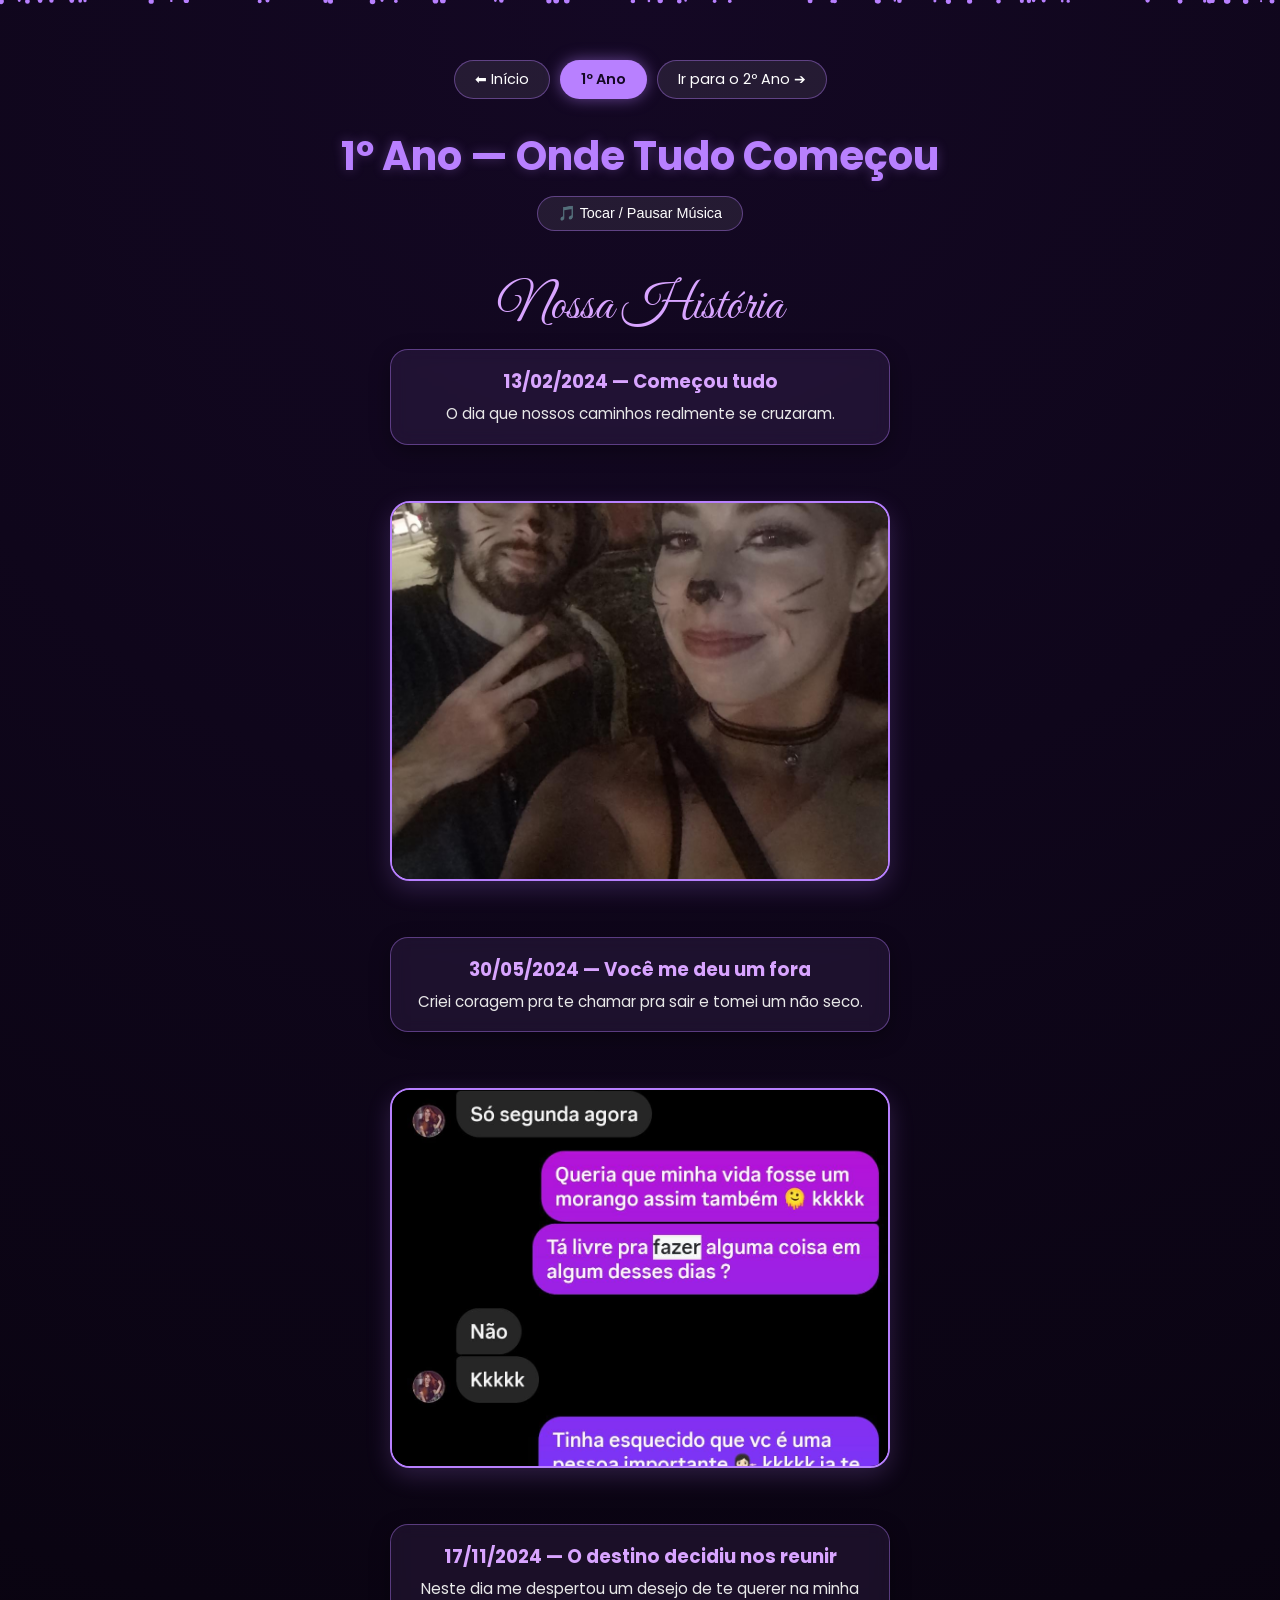
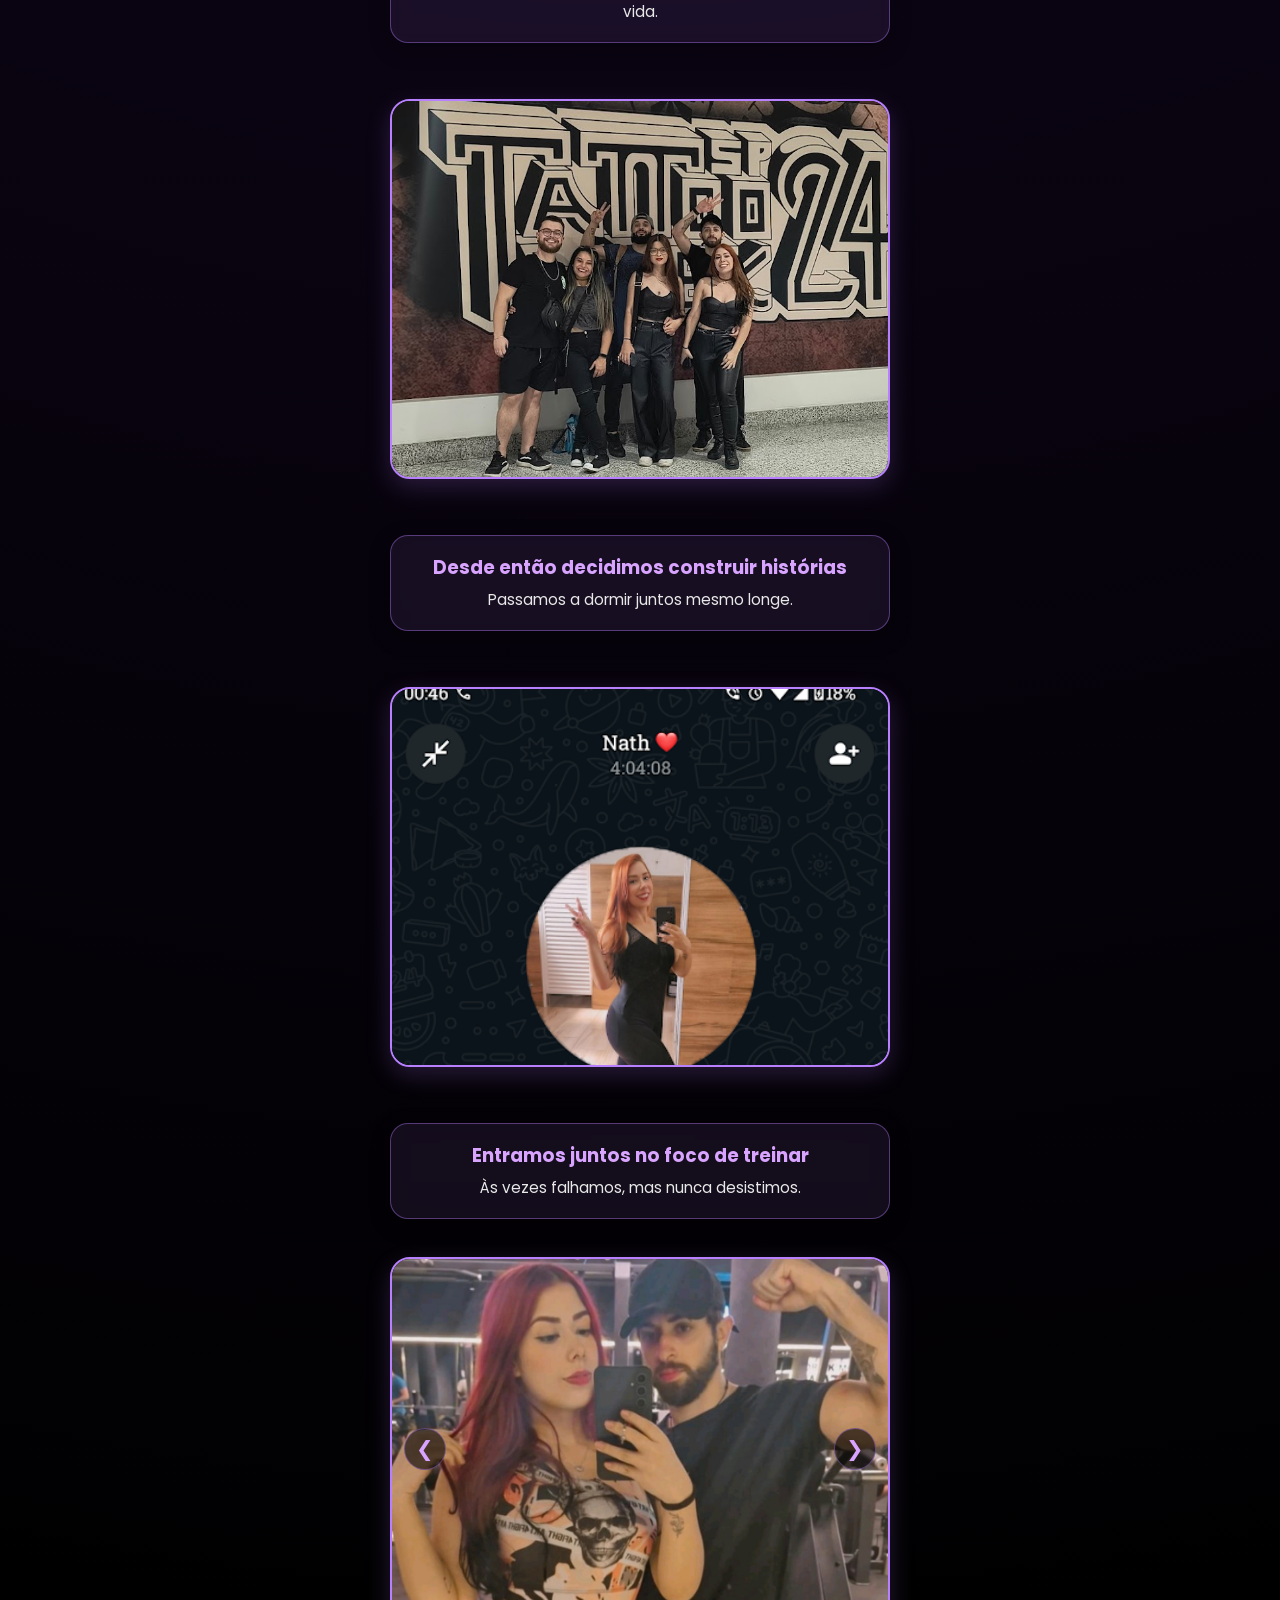
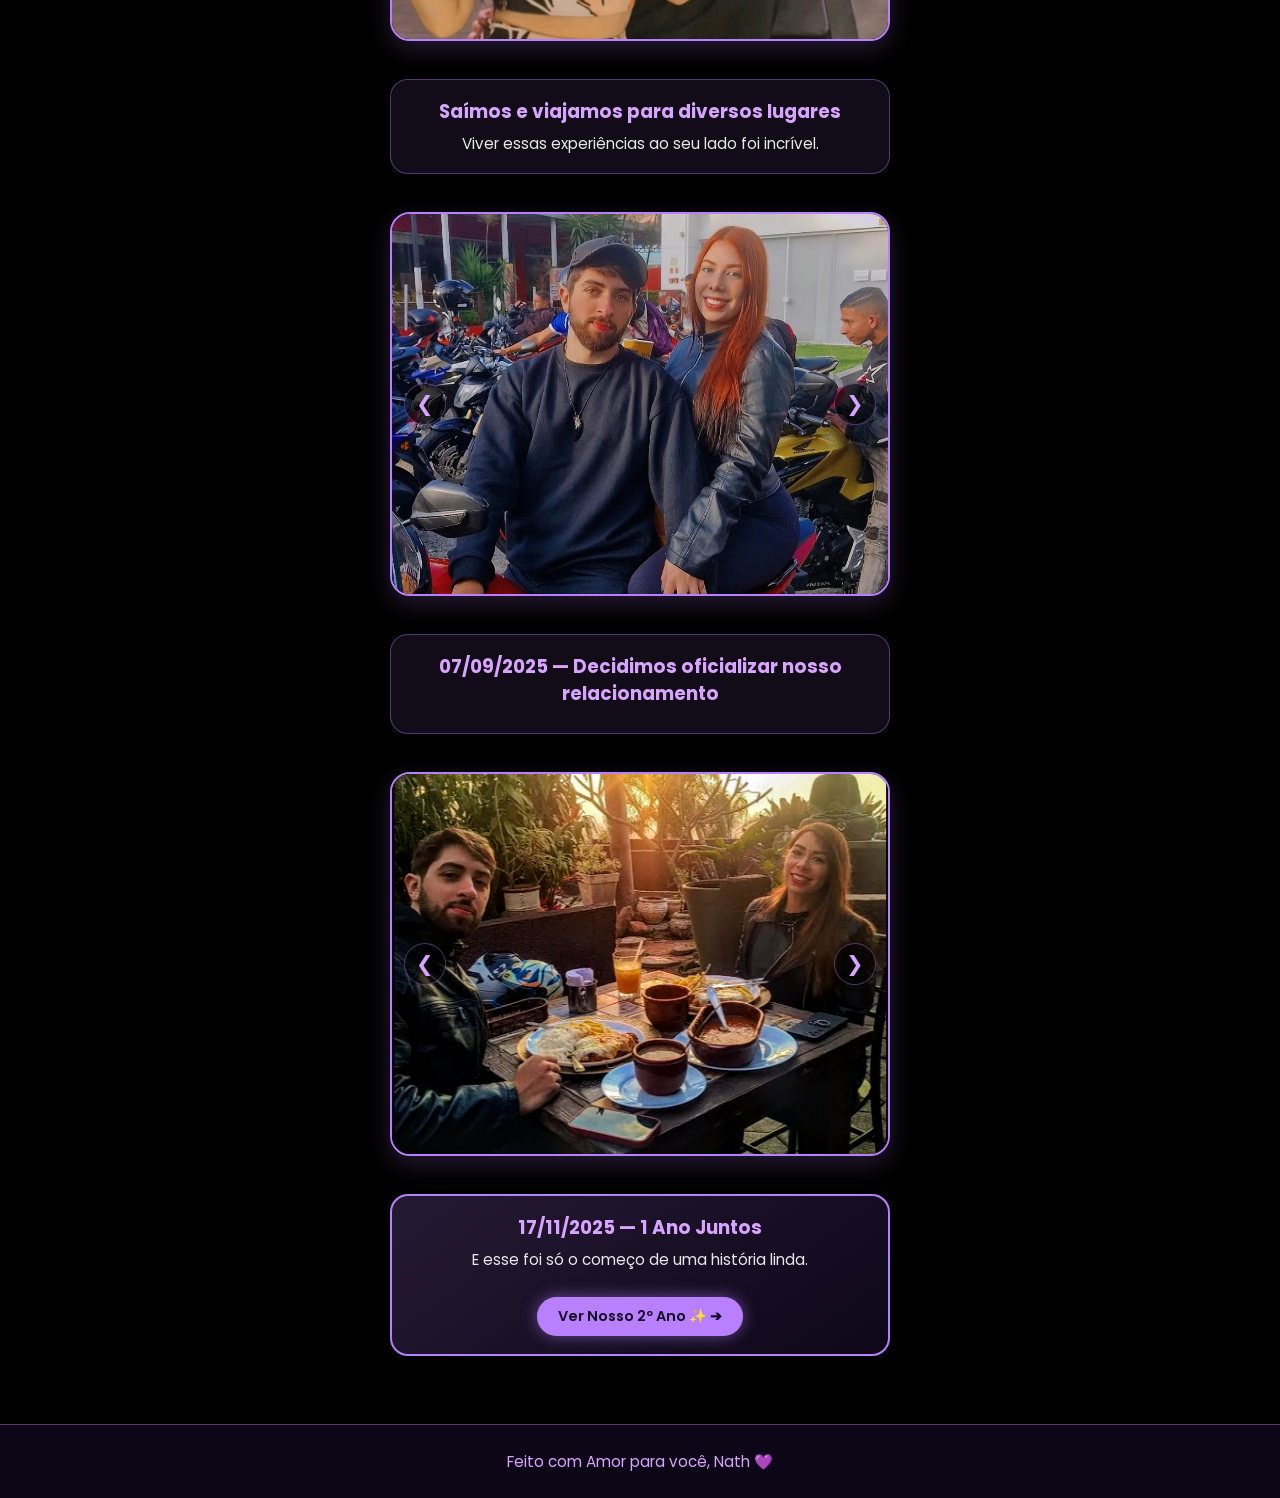
==== ano1.html @ 41aaff3f "feat: atualizacao para 2 anos de namoro" ====
<!DOCTYPE html>
<html lang="pt-BR">
<head>
  <meta charset="UTF-8" />
  <meta name="viewport" content="width=device-width, initial-scale=1.0" />
  <title>1° Ano de Namoro — Nath & Regis</title>
  <link href="https://fonts.googleapis.com/css2?family=Great+Vibes&family=Poppins:wght@300;400;600&display=swap" rel="stylesheet">
  <link rel="stylesheet" href="style.css">
</head>
<body>

  <canvas id="particlesCanvas"></canvas>

  <header>
    <nav class="chapter-nav">
      <a href="index.html" class="nav-pill">⬅ Início</a>
      <a href="ano1.html" class="nav-pill highlight">1º Ano</a>
      <a href="ano2.html" class="nav-pill">Ir para o 2º Ano ➔</a>
    </nav>

    <h1>1º Ano — Onde Tudo Começou</h1>
    <button id="musicBtn">🎵 Tocar / Pausar Música</button>
    <audio id="bgMusic" src="Coldplay - Coloratura.mp3" loop></audio>
  </header>

  <main>
    <section>
      <h2 class="romantic">Nossa História</h2>
      <div class="timeline">
        <div class="timeline-item reveal">
          <h3>13/02/2024 — Começou tudo</h3>
          <p>O dia que nossos caminhos realmente se cruzaram.</p>
        </div>
      </div>
    </section>

    <section class="single-image reveal">
      <img src="ano1/foto1.jpg" alt="Foto de recordação 1" loading="lazy">
    </section>

    <section>
      <div class="timeline">
        <div class="timeline-item reveal">
          <h3>30/05/2024 — Você me deu um fora</h3>
          <p>Criei coragem pra te chamar pra sair e tomei um não seco.</p>
        </div>
      </div>
    </section>

    <section class="single-image reveal">
      <img src="ano1/foto2.jpg" alt="Foto de recordação 2" loading="lazy">
    </section>

    <section>
      <div class="timeline">
        <div class="timeline-item reveal">
          <h3>17/11/2024 — O destino decidiu nos reunir</h3>
          <p>Neste dia me despertou um desejo de te querer na minha vida.</p>
        </div>
      </div>
    </section>

    <section class="single-image reveal">
      <img src="ano1/foto3.png" alt="Foto de recordação 3" loading="lazy">
    </section>

    <section>
      <div class="timeline">
        <div class="timeline-item reveal">
          <h3>Desde então decidimos construir histórias</h3>
          <p>Passamos a dormir juntos mesmo longe.</p>
        </div>
      </div>
    </section>

    <section class="single-image reveal">
      <img src="ano1/foto4.png" alt="Foto de recordação 4" loading="lazy">
    </section>

    <section>
      <div class="timeline">
        <div class="timeline-item reveal">
          <h3>Entramos juntos no foco de treinar</h3>
          <p>Às vezes falhamos, mas nunca desistimos.</p>
        </div>
      </div>
    </section>

    <section class="carousel reveal">
      <button class="carousel-btn prev">❮</button>
      <div class="carousel-track">
        <img src="ano1/foto5.jpg" alt="Foto 5" loading="lazy">
        <img src="ano1/foto6.jpg" alt="Foto 6" loading="lazy">
        <img src="ano1/foto7.jpg" alt="Foto 7" loading="lazy">
      </div>
      <button class="carousel-btn next">❯</button>
    </section>

    <section>
      <div class="timeline">
        <div class="timeline-item reveal">
          <h3>Saímos e viajamos para diversos lugares</h3>
          <p>Viver essas experiências ao seu lado foi incrível.</p>
        </div>
      </div>
    </section>

    <section class="carousel reveal">
      <button class="carousel-btn prev">❮</button>
      <div class="carousel-track">
        <img src="ano1/foto8.jpg" alt="Foto 8" loading="lazy">
        <img src="ano1/fotoe.jpg" alt="Foto extra" loading="lazy">
        <img src="ano1/foto9.jpg" alt="Foto 9" loading="lazy">
        <img src="ano1/foto10.jpg" alt="Foto 10" loading="lazy">
        <img src="ano1/foto11.jpg" alt="Foto 11" loading="lazy">
        <img src="ano1/foto12.jpg" alt="Foto 12" loading="lazy">
        <img src="ano1/foto13.png" alt="Foto 13" loading="lazy">
        <img src="ano1/foto14.png" alt="Foto 14" loading="lazy">
      </div>
      <button class="carousel-btn next">❯</button>
    </section>

    <section>
      <div class="timeline">
        <div class="timeline-item reveal">
          <h3>07/09/2025 — Decidimos oficializar nosso relacionamento</h3>
        </div>
      </div>
    </section>

    <section class="carousel reveal">
      <button class="carousel-btn prev">❮</button>
      <div class="carousel-track">
        <img src="ano1/foto15.png" alt="Foto 15" loading="lazy">
        <img src="ano1/foto16.png" alt="Foto 16" loading="lazy">
        <img src="ano1/foto17.png" alt="Foto 17" loading="lazy">
      </div>
      <button class="carousel-btn next">❯</button>
    </section>

    <section>
      <div class="timeline">
        <div class="timeline-item reveal highlight-card">
          <h3>17/11/2025 — 1 Ano Juntos</h3>
          <p>E esse foi só o começo de uma história linda.</p>
          <br>
          <a href="ano2.html" class="nav-pill highlight" style="display:inline-block;">Ver Nosso 2º Ano ✨ ➔</a>
        </div>
      </div>
    </section>
  </main>

  <footer>
    Feito com Amor para você, Nath 💜
  </footer>

  <script src="script.js"></script>
</body>
</html>
---- style.css ----
/* ================= 1. BASE & VARIÁVEIS ================= */
:root {
  --primary: #b880ff;
  --secondary: #d8a4ff;
  --dark-bg: #140824;
  --glass: rgba(184, 128, 255, 0.09);
  --border: rgba(184, 128, 255, 0.4);
}

*, *::before, *::after { box-sizing: border-box; }

html, body {
  width: 100%;
  margin: 0;
  padding: 0;
  overflow-x: hidden;
  scroll-behavior: smooth;
  background: radial-gradient(circle at top, var(--dark-bg) 0%, #000 70%);
  color: #fff;
  font-family: 'Poppins', sans-serif;
}

header, section, footer { text-align: center; padding: 18px 20px; }
header { padding: 40px 20px 25px; }
main, header, footer { position: relative; z-index: 1; }

#particlesCanvas {
  position: fixed;
  inset: 0;
  width: 100vw;
  height: 100vh;
  pointer-events: none;
  z-index: 0;
}

@keyframes fadeIn {
  from { opacity: 0; transform: translateY(30px); }
  to   { opacity: 1; transform: translateY(0); }
}

.hidden { display: none !important; }

/* ================= 2. TIPOGRAFIA & BOTÕES ================= */
header h1 {
  font-size: clamp(1.8rem, 5vw, 2.5rem);
  color: var(--primary);
  margin-bottom: 10px;
  text-shadow: 0 0 12px rgba(184, 128, 255, 0.3);
}

.romantic, .portal-title, .modal-card h3 {
  font-family: 'Great Vibes', cursive;
  color: var(--secondary);
  font-weight: 400;
  margin: 0;
}

.romantic { font-size: clamp(2.4rem, 6vw, 3.2rem); }

.letter-btn, .portal-btn.primary {
  margin-top: 15px;
  padding: 12px 26px;
  border-radius: 25px;
  border: none;
  background: linear-gradient(135deg, var(--primary), #8c42f5);
  color: #fff;
  font-weight: 600;
  font-size: 1rem;
  cursor: pointer;
  box-shadow: 0 0 18px rgba(184, 128, 255, 0.45);
  transition: 0.3s;
}

.letter-btn:hover, .portal-btn.primary:hover {
  transform: scale(1.05);
  box-shadow: 0 0 25px rgba(184, 128, 255, 0.7);
}

/* ================= 3. NAVEGAÇÃO, MÚSICA & CONTADOR ================= */
.chapter-nav, #timerDisplay {
  display: flex;
  justify-content: center;
  gap: 10px;
  flex-wrap: wrap;
}

.chapter-nav { margin: 20px 0 15px; }

.nav-pill, #musicBtn {
  padding: 8px 20px;
  border-radius: 25px;
  text-decoration: none;
  color: #fff;
  background: rgba(255, 255, 255, 0.08);
  border: 1px solid var(--border);
  font-size: 0.9rem;
  cursor: pointer;
  transition: 0.3s;
}

.nav-pill.highlight, .nav-pill:hover, #musicBtn:hover {
  background: var(--primary);
  color: var(--dark-bg);
  font-weight: 600;
  box-shadow: 0 0 15px rgba(184, 128, 255, 0.5);
}

.counter-box, .login-box, .timeline-item, .chapter-card {
  background: var(--glass);
  border: 1px solid var(--border);
  border-radius: 18px;
  backdrop-filter: blur(8px);
}

.counter-box {
  margin: 18px auto;
  padding: 14px 20px;
  max-width: 400px;
}

.counter-box p {
  margin: 0 0 10px;
  font-size: 0.85rem;
  color: var(--secondary);
  text-transform: uppercase;
  letter-spacing: 1.5px;
}

#timerDisplay span {
  background: rgba(184, 128, 255, 0.15);
  border: 1px solid var(--border);
  padding: 6px 12px;
  border-radius: 10px;
  font-size: 0.95rem;
}

#timerDisplay strong { color: var(--secondary); font-size: 1.15rem; }

/* ================= 4. PORTAL DE ENTRADA (index.html) ================= */
.portal-body {
  min-height: 100vh;
  display: flex;
  align-items: center;
  justify-content: center;
}

.portal-container {
  width: 92%;
  max-width: 680px;
  margin: 40px auto;
  text-align: center;
  animation: fadeIn 1.2s ease forwards;
}

.portal-title {
  font-size: clamp(3.5rem, 9vw, 5rem);
  color: var(--primary);
  text-shadow: 0 0 25px rgba(184, 128, 255, 0.5);
}

.portal-subtitle { color: var(--secondary); font-size: 1.15rem; margin: 5px 0 25px; }

.login-box { max-width: 380px; margin: 25px auto; padding: 25px 20px; }

.login-box input {
  width: 100%;
  max-width: 220px;
  padding: 12px;
  margin: 12px 0;
  border-radius: 10px;
  border: 1px solid var(--primary);
  background: rgba(0, 0, 0, 0.6);
  color: #fff;
  font-size: 1.2rem;
  text-align: center;
  letter-spacing: 4px;
}

.error-msg { display: none; color: #ff7b9c; margin-top: 10px; font-size: 0.85rem; }

.portal-cards {
  display: grid;
  grid-template-columns: repeat(auto-fit, minmax(260px, 1fr));
  gap: 20px;
  margin-top: 30px;
}

.chapter-card {
  display: flex;
  flex-direction: column;
  justify-content: space-between;
  text-decoration: none;
  color: #fff;
  padding: 24px 20px;
  text-align: left;
  transition: 0.35s ease;
}

.chapter-card:hover {
  transform: translateY(-6px);
  border-color: var(--primary);
  box-shadow: 0 10px 30px rgba(184, 128, 255, 0.25);
}

.chapter-card.featured, .highlight-card {
  background: linear-gradient(145deg, rgba(184, 128, 255, 0.2), rgba(140, 66, 245, 0.1));
  border: 2px solid var(--primary);
}

.chapter-card h2 { color: var(--secondary); margin: 12px 0 8px; font-size: 1.4rem; }
.chapter-card p { color: #ddd; font-size: 0.92rem; line-height: 1.5; margin-bottom: 18px; }

.badge {
  align-self: flex-start;
  font-size: 0.75rem;
  padding: 4px 12px;
  border-radius: 20px;
  background: rgba(255, 255, 255, 0.1);
  color: var(--secondary);
}

.badge.new { background: var(--primary); color: var(--dark-bg); font-weight: 600; }
.card-action { color: var(--primary); font-weight: 600; font-size: 0.95rem; }

/* ================= 5. TIMELINE, FOTOS & CARROSSEL ================= */
.timeline, .single-image img, .carousel {
  width: 90%;
  max-width: 500px;
  margin: 10px auto;
}

.timeline-item { padding: 18px 20px; box-shadow: 0 6px 20px rgba(0, 0, 0, 0.35); }
.timeline-item h3 { color: var(--secondary); margin: 0 0 8px; font-size: 1.15rem; }
.timeline-item p { margin: 0; color: #e8e8e8; line-height: 1.5; font-size: 0.95rem; }

.single-image img, .carousel {
  padding: 0; /* Remove o espaçamento interno da section que cortava a foto */
  display: block;
  border-radius: 20px;
  border: 2px solid var(--primary);
  box-shadow: 0 8px 25px rgba(184, 128, 255, 0.2);
  overflow: hidden;
  position: relative;
}

.single-image img, .carousel img {
  height: 380px;
  width: 100%;
  object-fit: cover;
  display: block;
}

.carousel-track {
  display: flex;
  width: 100%;
  transition: transform 0.7s cubic-bezier(0.25, 1, 0.5, 1);
}

.carousel img {
  flex: 0 0 100%;
  min-width: 100%;
}

.carousel-btn {
  position: absolute;
  top: 50%;
  transform: translateY(-50%);
  background: rgba(0, 0, 0, 0.6);
  border: 1px solid var(--border);
  width: 42px;
  height: 42px;
  border-radius: 50%;
  cursor: pointer;
  font-size: 1.3rem;
  color: var(--secondary);
  z-index: 2;
  transition: 0.3s;
}

.carousel-btn:hover { background: var(--primary); color: #000; }
.prev { left: 12px; }
.next { right: 12px; }

/* ================= 6. MODAL DA CARTA, REVEAL & FOOTER ================= */
.modal-overlay {
  position: fixed;
  inset: 0;
  background: rgba(0, 0, 0, 0.85);
  backdrop-filter: blur(8px);
  display: none;
  justify-content: center;
  align-items: center;
  z-index: 10000;
  padding: 20px;
}

.modal-overlay.open { display: flex; }

.modal-card {
  background: var(--dark-bg);
  border: 2px solid var(--primary);
  border-radius: 20px;
  max-width: 480px;
  width: 100%;
  padding: 28px 24px;
  text-align: left;
  box-shadow: 0 0 35px rgba(184, 128, 255, 0.35);
  animation: fadeIn 0.4s ease;
}

.modal-card h3 { font-size: 2.3rem; text-align: center; margin-bottom: 12px; }
.modal-card p { font-size: 0.95rem; line-height: 1.6; color: #eaeaea; }

.reveal { opacity: 0; transform: translateY(35px); transition: 0.9s ease; }
.reveal.active { opacity: 1; transform: translateY(0); }

footer {
  margin-top: 40px;
  padding: 25px 20px;
  background: #0d0617;
  border-top: 1px solid var(--border);
  font-size: 0.95rem;
  color: var(--secondary);
}
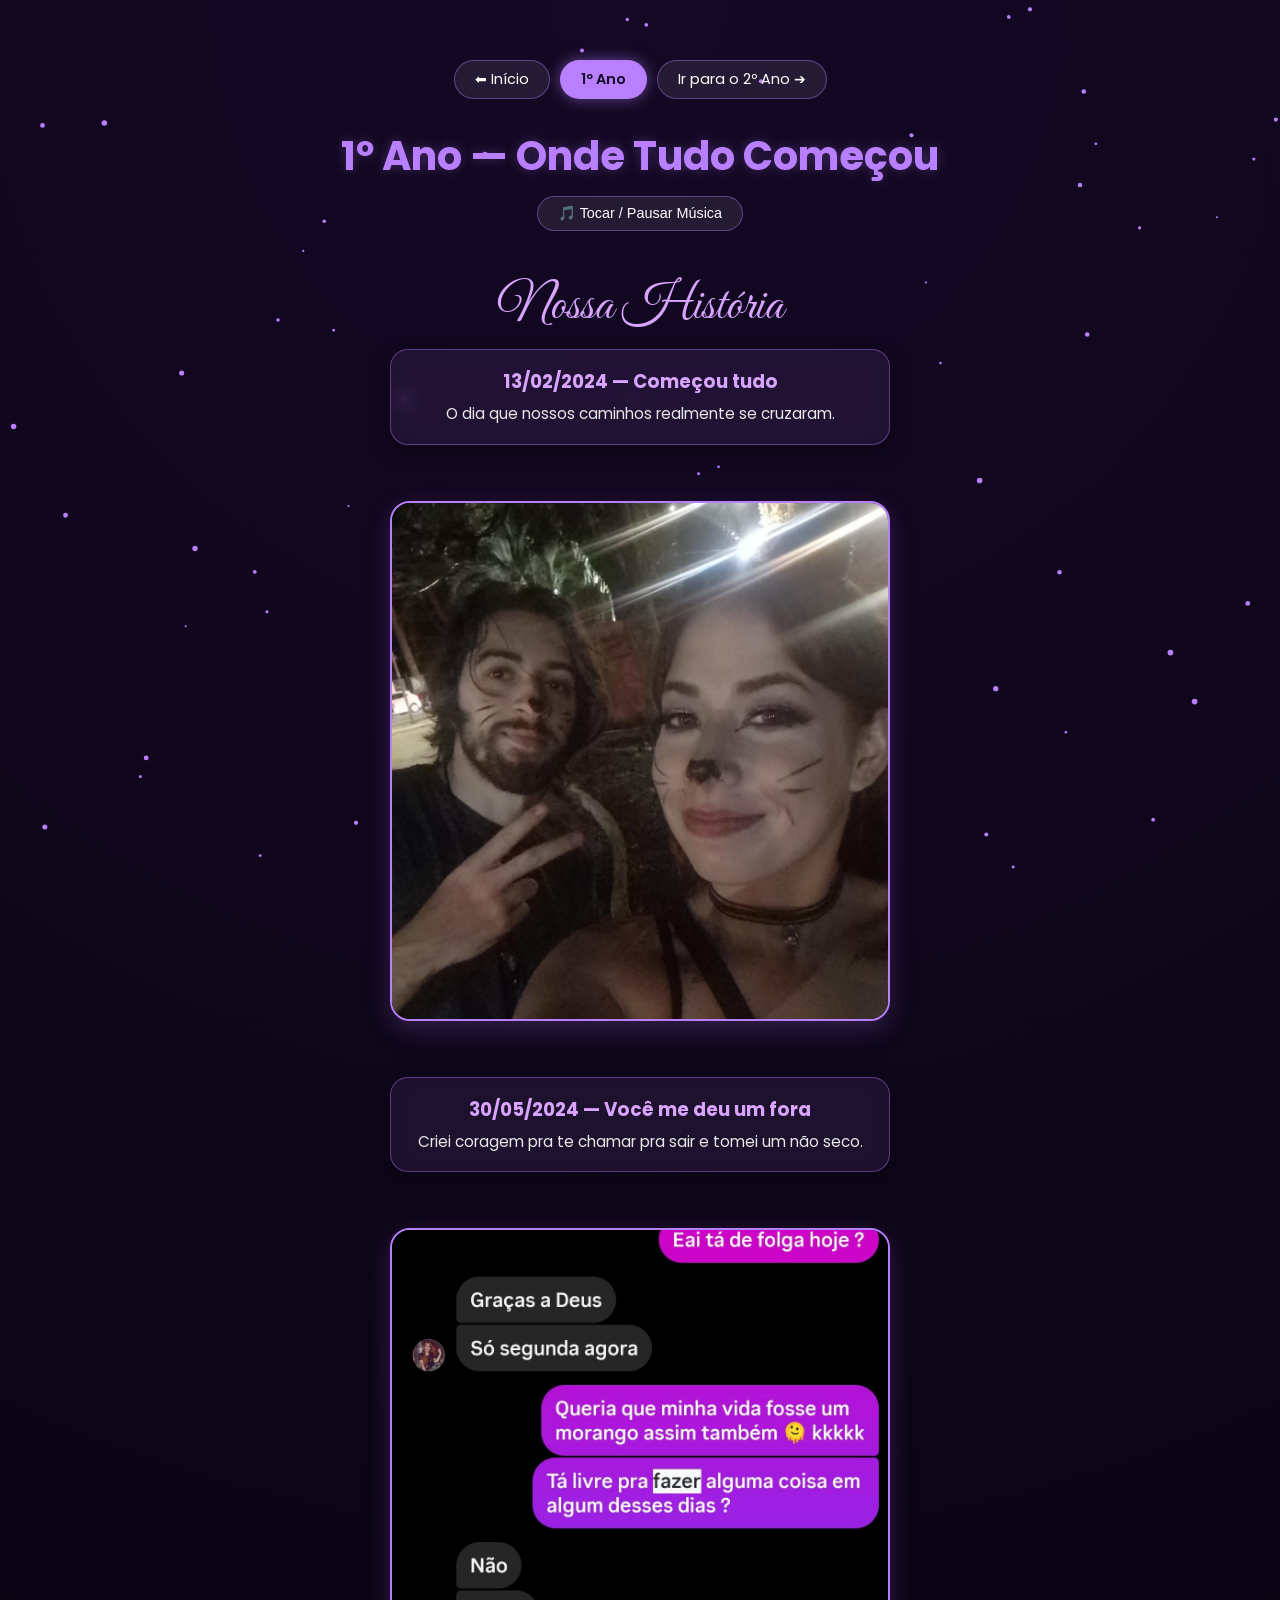
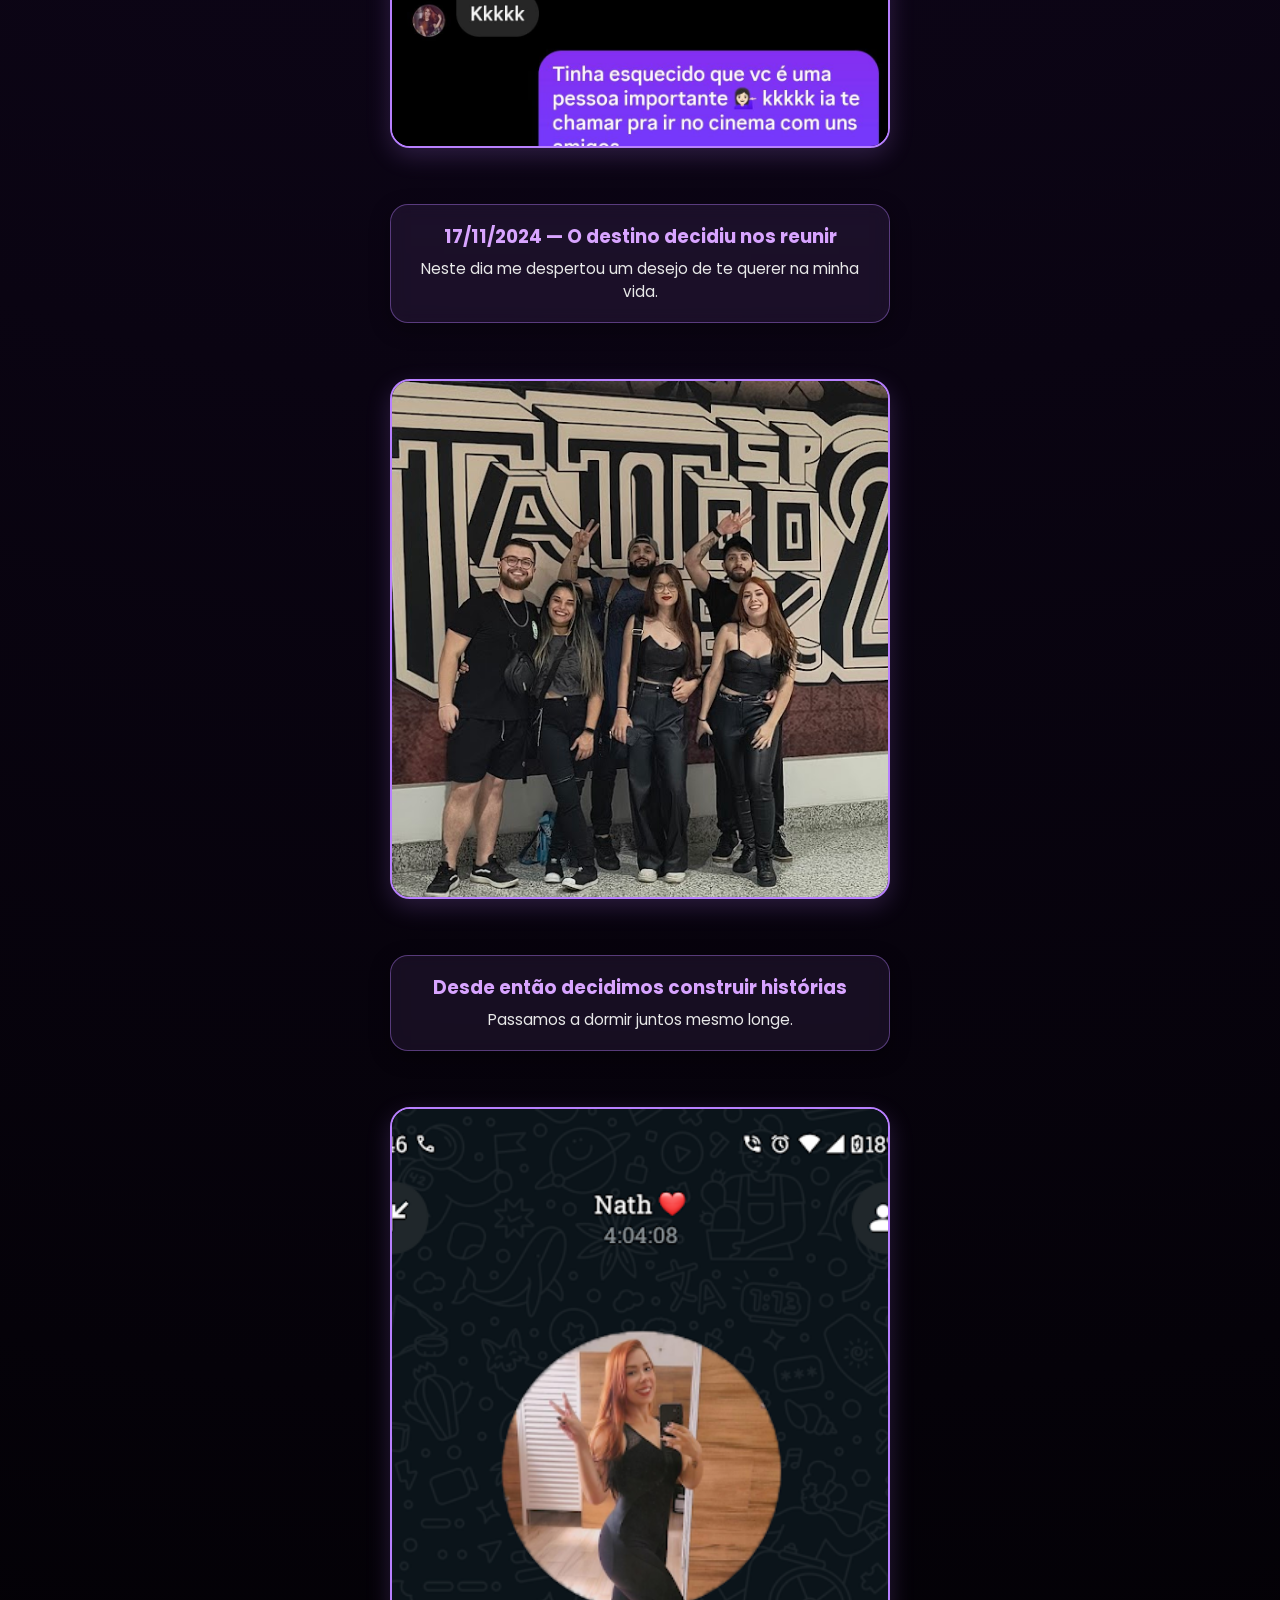
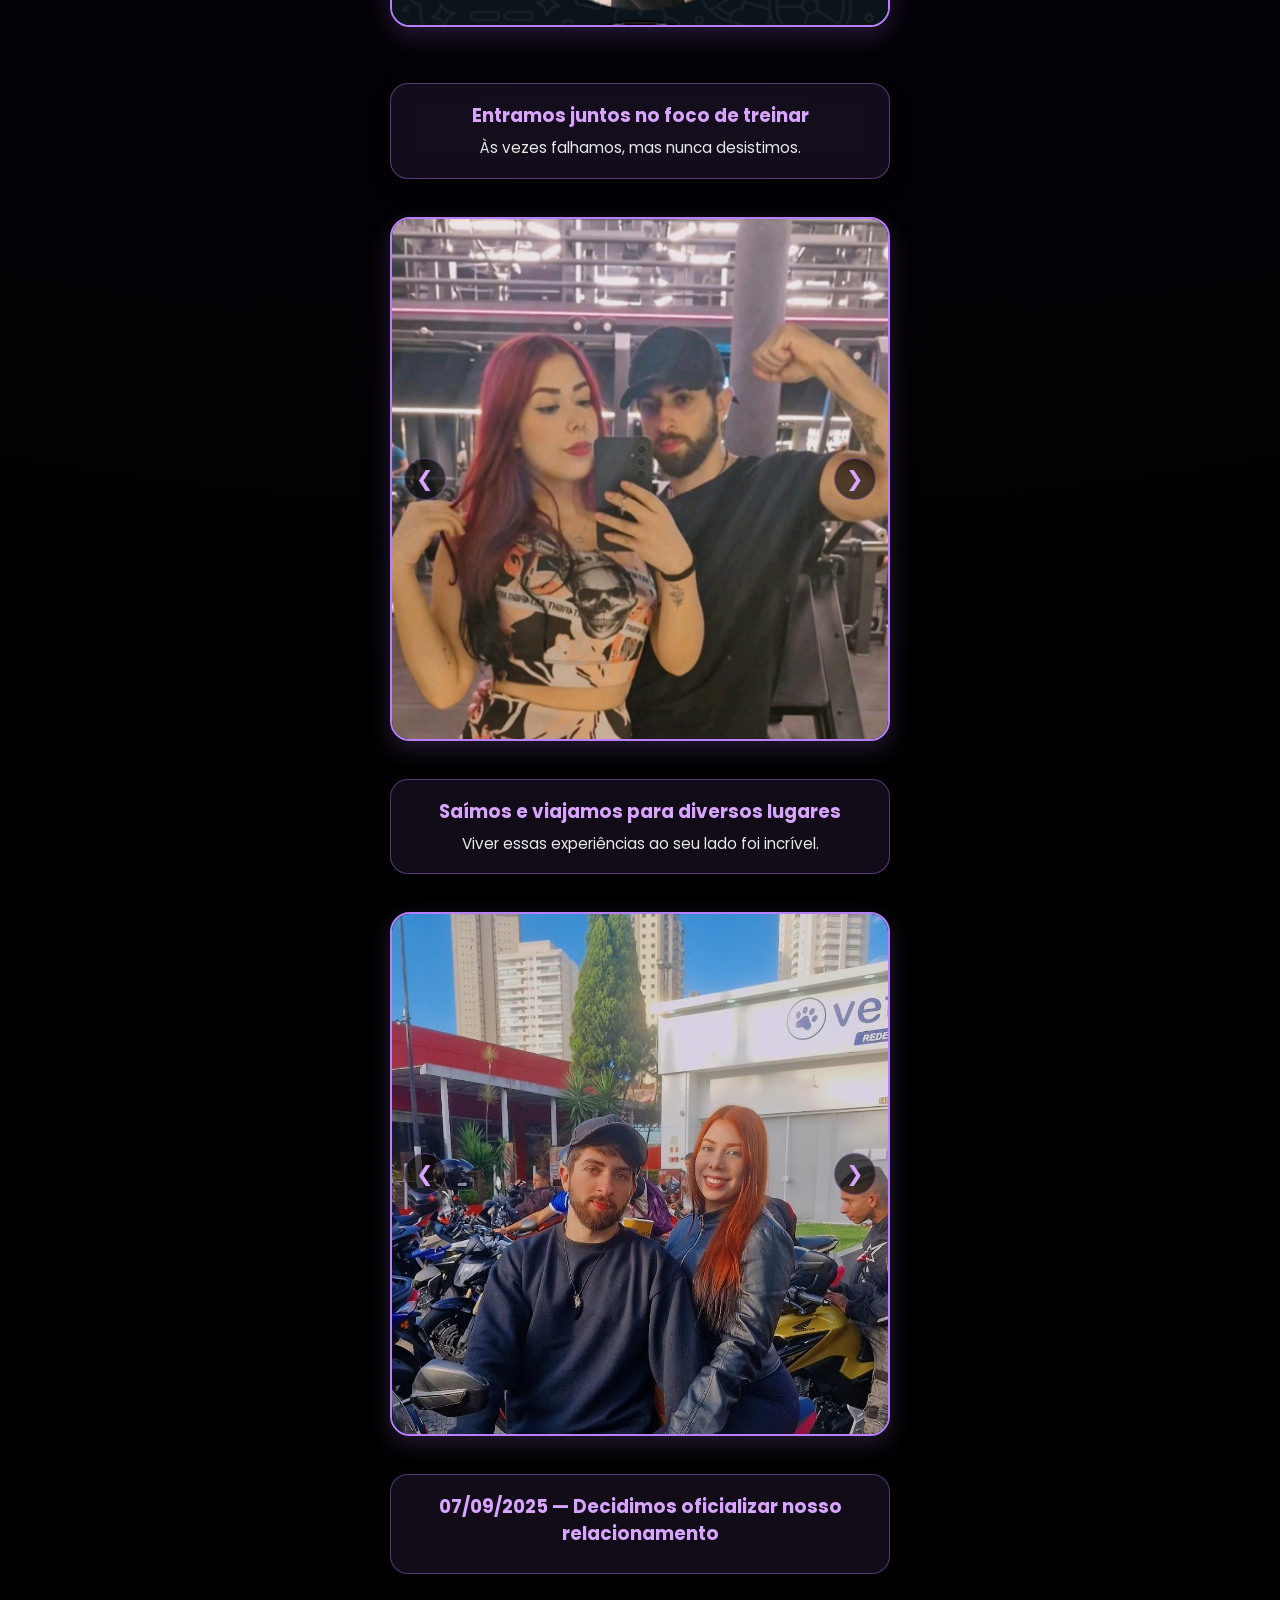
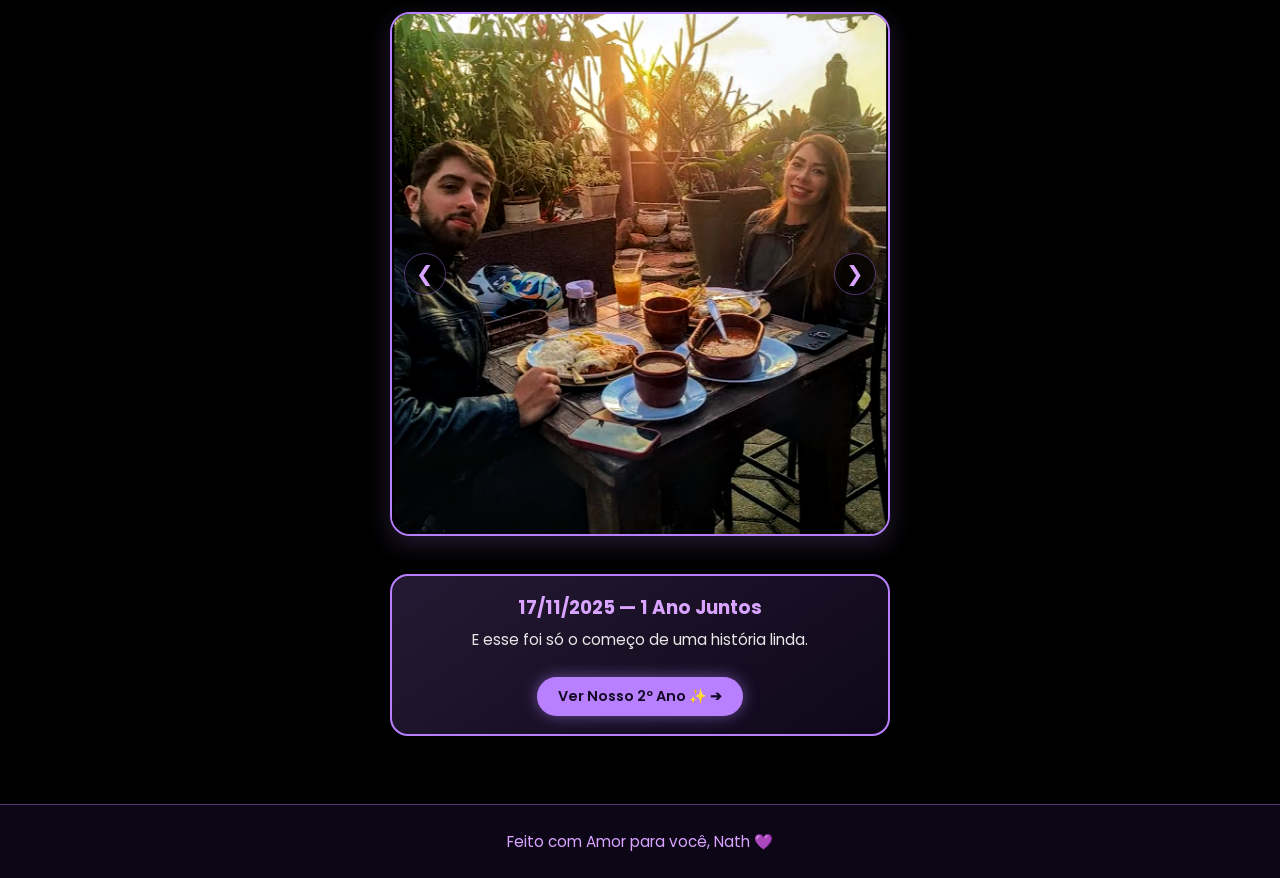
==== commit 39c963e3: "feat: atualizacao para 2 anos de namoro" ====
--- a/ano1.html
+++ b/ano1.html
@@ -6,6 +6,7 @@
   <title>1° Ano de Namoro — Nath & Regis</title>
   <link href="https://fonts.googleapis.com/css2?family=Great+Vibes&family=Poppins:wght@300;400;600&display=swap" rel="stylesheet">
   <link rel="stylesheet" href="style.css">
+  <link rel="icon" type="image/svg+xml" href="data:image/svg+xml,%3Csvg xmlns='http://www.w3.org/2000/svg' viewBox='0 0 100 100'%3E%3Ctext y='50%25' x='50%25' text-anchor='middle' dominant-baseline='central' font-size='80' fill='%23b880ff'%3E❤%3C/text%3E%3C/svg%3E">
 </head>
 <body>
 
--- a/style.css
+++ b/style.css
@@ -244,9 +244,10 @@
 }
 
 .single-image img, .carousel img {
-  height: 380px;
+  height: 520px; /* Altura ideal para fotos verticais de celular */
   width: 100%;
   object-fit: cover;
+  object-position: center 20%; /* Prioriza a parte de cima onde estão os rostos */
   display: block;
 }
 
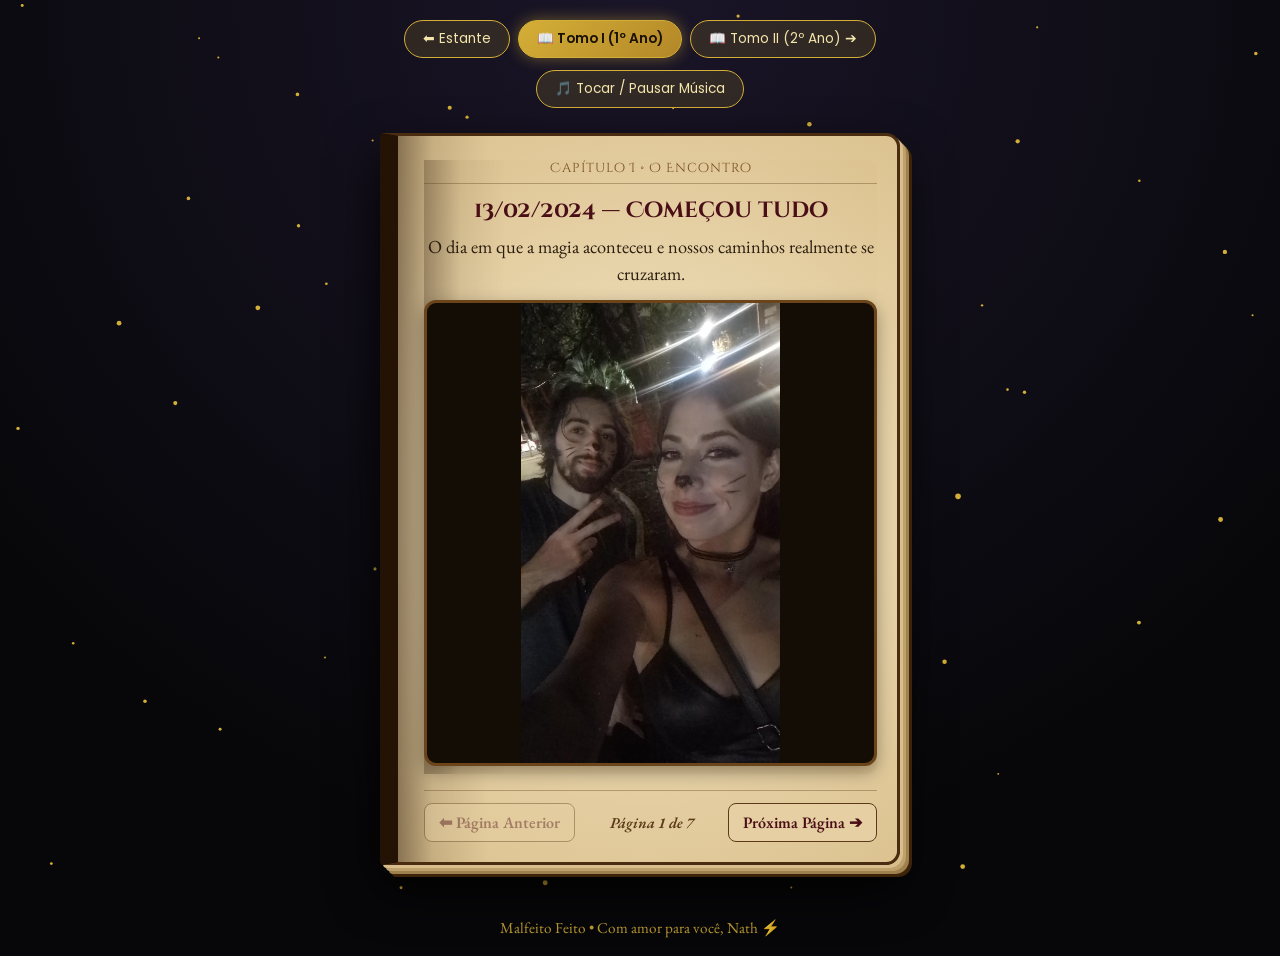
==== commit 23fd7aa2: "atualizacao HP" ====
--- a/ano1.html
+++ b/ano1.html
@@ -3,158 +3,135 @@
 <head>
   <meta charset="UTF-8" />
   <meta name="viewport" content="width=device-width, initial-scale=1.0" />
-  <title>1° Ano de Namoro — Nath & Regis</title>
-  <link href="https://fonts.googleapis.com/css2?family=Great+Vibes&family=Poppins:wght@300;400;600&display=swap" rel="stylesheet">
+  <title>Tomo I: 1° Ano — Nath & Regis</title>
+  <link href="https://fonts.googleapis.com/css2?family=Cinzel+Decorative:wght@700&family=EB+Garamond:ital,wght@0,400;0,600;1,400&family=Poppins:wght@300;400;600&display=swap" rel="stylesheet">
   <link rel="stylesheet" href="style.css">
-  <link rel="icon" type="image/svg+xml" href="data:image/svg+xml,%3Csvg xmlns='http://www.w3.org/2000/svg' viewBox='0 0 100 100'%3E%3Ctext y='50%25' x='50%25' text-anchor='middle' dominant-baseline='central' font-size='80' fill='%23b880ff'%3E❤%3C/text%3E%3C/svg%3E">
+  <link rel="icon" type="image/svg+xml" href="data:image/svg+xml,%3Csvg xmlns='http://www.w3.org/2000/svg' viewBox='0 0 100 100'%3E%3Ctext y='50%25' x='50%25' text-anchor='middle' dominant-baseline='central' font-size='80' fill='%23d4af37'%3E⚡%3C/text%3E%3C/svg%3E">
 </head>
 <body>
 
   <canvas id="particlesCanvas"></canvas>
 
-  <header>
+  <header class="book-header">
     <nav class="chapter-nav">
-      <a href="index.html" class="nav-pill">⬅ Início</a>
-      <a href="ano1.html" class="nav-pill highlight">1º Ano</a>
-      <a href="ano2.html" class="nav-pill">Ir para o 2º Ano ➔</a>
+      <a href="index.html" class="nav-pill">⬅ Estante</a>
+      <a href="ano1.html" class="nav-pill highlight">📖 Tomo I (1º Ano)</a>
+      <a href="ano2.html" class="nav-pill">📖 Tomo II (2º Ano) ➔</a>
     </nav>
-
-    <h1>1º Ano — Onde Tudo Começou</h1>
     <button id="musicBtn">🎵 Tocar / Pausar Música</button>
-    <audio id="bgMusic" src="Coldplay - Coloratura.mp3" loop></audio>
+    <audio id="bgMusic" src="Nick Cave & The Bad Seeds - O Children (Official Audio).mp3" loop></audio>
   </header>
 
-  <main>
-    <section>
-      <h2 class="romantic">Nossa História</h2>
-      <div class="timeline">
-        <div class="timeline-item reveal">
-          <h3>13/02/2024 — Começou tudo</h3>
-          <p>O dia que nossos caminhos realmente se cruzaram.</p>
+  <main class="open-book-wrapper">
+    <div class="parchment-book">
+
+      <!-- PÁGINA 1 -->
+      <article class="book-page active">
+        <div class="page-header">Capítulo I • O Encontro</div>
+        <h3>13/02/2024 — Começou tudo</h3>
+        <p>O dia em que a magia aconteceu e nossos caminhos realmente se cruzaram.</p>
+        <div class="single-image">
+          <img src="ano1/foto1.jpg" alt="Foto 1">
         </div>
+      </article>
+
+      <!-- PÁGINA 2 -->
+      <article class="book-page">
+        <div class="page-header">Capítulo II • O Feitiço Recusado</div>
+        <h3>30/05/2024 — Você me deu um fora</h3>
+        <p>Criei coragem de um verdadeiro Grifinório pra te chamar pra sair e tomei um não seco.</p>
+        <div class="single-image">
+          <img src="ano1/foto2.jpg" alt="Foto 2">
+        </div>
+      </article>
+
+      <!-- PÁGINA 3 -->
+      <article class="book-page">
+        <div class="page-header">Capítulo III • O Reencontro</div>
+        <h3>17/11/2024 — O destino decidiu nos reunir</h3>
+        <p>Neste dia despertou o desejo definitivo de te querer na minha vida.</p>
+        <div class="single-image">
+          <img src="ano1/foto3.png" alt="Foto 3">
+        </div>
+      </article>
+
+      <!-- PÁGINA 4 -->
+      <article class="book-page">
+        <div class="page-header">Capítulo IV • Conexão</div>
+        <h3>Desde então decidimos construir histórias</h3>
+        <p>Passamos a dormir juntos mesmo longe, conectados todas as noites.</p>
+        <div class="single-image">
+          <img src="ano1/foto4.png" alt="Foto 4">
+        </div>
+      </article>
+
+      <!-- PÁGINA 5 -->
+      <article class="book-page">
+        <div class="page-header">Capítulo V • Parceria de Treino</div>
+        <h3>Entramos juntos no foco de treinar</h3>
+        <p>Às vezes falhamos, mas nunca desistimos um do outro.</p>
+        <div class="carousel">
+          <button class="carousel-btn prev">❮</button>
+          <div class="carousel-track">
+            <img src="ano1/foto5.jpg" alt="Foto 5">
+            <img src="ano1/foto6.jpg" alt="Foto 6">
+            <img src="ano1/foto7.jpg" alt="Foto 7">
+          </div>
+          <button class="carousel-btn next">❯</button>
+        </div>
+      </article>
+
+      <!-- PÁGINA 6 -->
+      <article class="book-page">
+        <div class="page-header">Capítulo VI • Nossas Jornadas</div>
+        <h3>Saímos e viajamos para diversos lugares</h3>
+        <p>Viver essas experiências ao seu lado foi mágico.</p>
+        <div class="carousel">
+          <button class="carousel-btn prev">❮</button>
+          <div class="carousel-track">
+            <img src="ano1/foto8.jpg" alt="Foto 8">
+            <img src="ano1/fotoe.jpg" alt="Foto extra">
+            <img src="ano1/foto9.jpg" alt="Foto 9">
+            <img src="ano1/foto10.jpg" alt="Foto 10">
+            <img src="ano1/foto11.jpg" alt="Foto 11">
+            <img src="ano1/foto12.jpg" alt="Foto 12">
+            <img src="ano1/foto13.png" alt="Foto 13">
+            <img src="ano1/foto14.png" alt="Foto 14">
+          </div>
+          <button class="carousel-btn next">❯</button>
+        </div>
+      </article>
+
+      <!-- PÁGINA 7 -->
+      <article class="book-page">
+        <div class="page-header">Capítulo VII • O Voto Perpétuo</div>
+        <h3>07/09/2025 — Oficializamos nosso relacionamento</h3>
+        <p>E fechamos nosso primeiro ano sabendo que era só o começo de uma linda saga.</p>
+        <div class="carousel">
+          <button class="carousel-btn prev">❮</button>
+          <div class="carousel-track">
+            <img src="ano1/foto15.png" alt="Foto 15">
+            <img src="ano1/foto16.png" alt="Foto 16">
+            <img src="ano1/foto17.png" alt="Foto 17">
+          </div>
+          <button class="carousel-btn next">❯</button>
+        </div>
+        <div style="margin-top: 15px;">
+          <a href="ano2.html" class="letter-btn" style="text-decoration:none; display:inline-block;">Abrir Tomo II (2º Ano) ⚡</a>
+        </div>
+      </article>
+
+      <!-- CONTROLES DE VIRAR PÁGINA -->
+      <div class="book-controls">
+        <button id="prevPageBtn" class="page-turn-btn">⬅ Página Anterior</button>
+        <span id="pageIndicator" class="page-number">Página 1 de 7</span>
+        <button id="nextPageBtn" class="page-turn-btn">Próxima Página ➔</button>
       </div>
-    </section>
 
-    <section class="single-image reveal">
-      <img src="ano1/foto1.jpg" alt="Foto de recordação 1" loading="lazy">
-    </section>
-
-    <section>
-      <div class="timeline">
-        <div class="timeline-item reveal">
-          <h3>30/05/2024 — Você me deu um fora</h3>
-          <p>Criei coragem pra te chamar pra sair e tomei um não seco.</p>
-        </div>
-      </div>
-    </section>
-
-    <section class="single-image reveal">
-      <img src="ano1/foto2.jpg" alt="Foto de recordação 2" loading="lazy">
-    </section>
-
-    <section>
-      <div class="timeline">
-        <div class="timeline-item reveal">
-          <h3>17/11/2024 — O destino decidiu nos reunir</h3>
-          <p>Neste dia me despertou um desejo de te querer na minha vida.</p>
-        </div>
-      </div>
-    </section>
-
-    <section class="single-image reveal">
-      <img src="ano1/foto3.png" alt="Foto de recordação 3" loading="lazy">
-    </section>
-
-    <section>
-      <div class="timeline">
-        <div class="timeline-item reveal">
-          <h3>Desde então decidimos construir histórias</h3>
-          <p>Passamos a dormir juntos mesmo longe.</p>
-        </div>
-      </div>
-    </section>
-
-    <section class="single-image reveal">
-      <img src="ano1/foto4.png" alt="Foto de recordação 4" loading="lazy">
-    </section>
-
-    <section>
-      <div class="timeline">
-        <div class="timeline-item reveal">
-          <h3>Entramos juntos no foco de treinar</h3>
-          <p>Às vezes falhamos, mas nunca desistimos.</p>
-        </div>
-      </div>
-    </section>
-
-    <section class="carousel reveal">
-      <button class="carousel-btn prev">❮</button>
-      <div class="carousel-track">
-        <img src="ano1/foto5.jpg" alt="Foto 5" loading="lazy">
-        <img src="ano1/foto6.jpg" alt="Foto 6" loading="lazy">
-        <img src="ano1/foto7.jpg" alt="Foto 7" loading="lazy">
-      </div>
-      <button class="carousel-btn next">❯</button>
-    </section>
-
-    <section>
-      <div class="timeline">
-        <div class="timeline-item reveal">
-          <h3>Saímos e viajamos para diversos lugares</h3>
-          <p>Viver essas experiências ao seu lado foi incrível.</p>
-        </div>
-      </div>
-    </section>
-
-    <section class="carousel reveal">
-      <button class="carousel-btn prev">❮</button>
-      <div class="carousel-track">
-        <img src="ano1/foto8.jpg" alt="Foto 8" loading="lazy">
-        <img src="ano1/fotoe.jpg" alt="Foto extra" loading="lazy">
-        <img src="ano1/foto9.jpg" alt="Foto 9" loading="lazy">
-        <img src="ano1/foto10.jpg" alt="Foto 10" loading="lazy">
-        <img src="ano1/foto11.jpg" alt="Foto 11" loading="lazy">
-        <img src="ano1/foto12.jpg" alt="Foto 12" loading="lazy">
-        <img src="ano1/foto13.png" alt="Foto 13" loading="lazy">
-        <img src="ano1/foto14.png" alt="Foto 14" loading="lazy">
-      </div>
-      <button class="carousel-btn next">❯</button>
-    </section>
-
-    <section>
-      <div class="timeline">
-        <div class="timeline-item reveal">
-          <h3>07/09/2025 — Decidimos oficializar nosso relacionamento</h3>
-        </div>
-      </div>
-    </section>
-
-    <section class="carousel reveal">
-      <button class="carousel-btn prev">❮</button>
-      <div class="carousel-track">
-        <img src="ano1/foto15.png" alt="Foto 15" loading="lazy">
-        <img src="ano1/foto16.png" alt="Foto 16" loading="lazy">
-        <img src="ano1/foto17.png" alt="Foto 17" loading="lazy">
-      </div>
-      <button class="carousel-btn next">❯</button>
-    </section>
-
-    <section>
-      <div class="timeline">
-        <div class="timeline-item reveal highlight-card">
-          <h3>17/11/2025 — 1 Ano Juntos</h3>
-          <p>E esse foi só o começo de uma história linda.</p>
-          <br>
-          <a href="ano2.html" class="nav-pill highlight" style="display:inline-block;">Ver Nosso 2º Ano ✨ ➔</a>
-        </div>
-      </div>
-    </section>
+    </div>
   </main>
 
-  <footer>
-    Feito com Amor para você, Nath 💜
-  </footer>
-
+  <footer>Malfeito Feito • Com amor para você, Nath ⚡</footer>
   <script src="script.js"></script>
 </body>
 </html>
--- a/style.css
+++ b/style.css
@@ -1,10 +1,13 @@
-/* ================= 1. BASE & VARIÁVEIS ================= */
+/* ================= 1. PALETA MUNDO BRUXO ================= */
 :root {
-  --primary: #b880ff;
-  --secondary: #d8a4ff;
-  --dark-bg: #140824;
-  --glass: rgba(184, 128, 255, 0.09);
-  --border: rgba(184, 128, 255, 0.4);
+  --gold: #d4af37;
+  --gold-light: #f3e5ab;
+  --burgundy: #4a0e17;
+  --dark-bg: #0b0c10;
+  --parchment: #f4e7c6;
+  --parchment-dark: #dcc290;
+  --ink: #2b1d0e;
+  --border-gold: rgba(212, 175, 55, 0.5);
 }
 
 *, *::before, *::after { box-sizing: border-box; }
@@ -14,15 +17,13 @@
   margin: 0;
   padding: 0;
   overflow-x: hidden;
-  scroll-behavior: smooth;
-  background: radial-gradient(circle at top, var(--dark-bg) 0%, #000 70%);
-  color: #fff;
-  font-family: 'Poppins', sans-serif;
-}
-
-header, section, footer { text-align: center; padding: 18px 20px; }
-header { padding: 40px 20px 25px; }
-main, header, footer { position: relative; z-index: 1; }
+  background: radial-gradient(circle at top, #1a1528 0%, #070709 75%);
+  color: var(--gold-light);
+  font-family: 'EB Garamond', serif;
+}
+
+main, header, footer { position: relative; z-index: 1; text-align: center; }
+.hidden { display: none !important; }
 
 #particlesCanvas {
   position: fixed;
@@ -33,293 +34,483 @@
   z-index: 0;
 }
 
-@keyframes fadeIn {
-  from { opacity: 0; transform: translateY(30px); }
-  to   { opacity: 1; transform: translateY(0); }
-}
-
-.hidden { display: none !important; }
-
-/* ================= 2. TIPOGRAFIA & BOTÕES ================= */
-header h1 {
-  font-size: clamp(1.8rem, 5vw, 2.5rem);
-  color: var(--primary);
-  margin-bottom: 10px;
-  text-shadow: 0 0 12px rgba(184, 128, 255, 0.3);
-}
-
-.romantic, .portal-title, .modal-card h3 {
-  font-family: 'Great Vibes', cursive;
-  color: var(--secondary);
-  font-weight: 400;
+/* ================= 2. PORTAL & CRONÔMETRO ================= */
+.portal-body { min-height: 100vh; display: flex; align-items: center; justify-content: center; }
+.portal-container { width: 92%; max-width: 940px; margin: 30px auto; padding: 15px; }
+
+.magic-quote { font-style: italic; color: #a89970; font-size: 1.05rem; margin-bottom: 5px; }
+
+.portal-title {
+  font-family: 'Cinzel Decorative', cursive;
+  font-size: clamp(2.6rem, 7vw, 4.2rem);
+  color: var(--gold);
   margin: 0;
-}
-
-.romantic { font-size: clamp(2.4rem, 6vw, 3.2rem); }
-
-.letter-btn, .portal-btn.primary {
-  margin-top: 15px;
-  padding: 12px 26px;
-  border-radius: 25px;
-  border: none;
-  background: linear-gradient(135deg, var(--primary), #8c42f5);
-  color: #fff;
-  font-weight: 600;
-  font-size: 1rem;
+  text-shadow: 0 0 25px rgba(212, 175, 55, 0.55);
+}
+
+.portal-subtitle { font-size: 1.15rem; color: var(--gold-light); margin: 8px 0 22px; letter-spacing: 1px; }
+
+.counter-box, .login-box {
+  background: rgba(20, 15, 25, 0.8);
+  border: 1px solid var(--border-gold);
+  border-radius: 16px;
+  padding: 16px 20px;
+  max-width: 440px;
+  margin: 18px auto;
+  box-shadow: 0 0 25px rgba(0, 0, 0, 0.7), inset 0 0 12px rgba(212, 175, 55, 0.12);
+}
+
+.counter-box p {
+  font-family: 'Poppins', sans-serif;
+  font-size: 0.8rem;
+  letter-spacing: 2px;
+  color: var(--gold);
+  margin: 0 0 10px;
+}
+
+#timerDisplay { display: flex; justify-content: center; gap: 10px; flex-wrap: wrap; font-family: 'Poppins', sans-serif; }
+#timerDisplay span {
+  background: rgba(212, 175, 55, 0.12);
+  border: 1px solid var(--border-gold);
+  padding: 6px 12px;
+  border-radius: 8px;
+  font-size: 0.9rem;
+}
+#timerDisplay strong { color: var(--gold); font-size: 1.1rem; }
+
+.login-box input {
+  width: 100%; max-width: 200px; padding: 10px; margin: 10px 0;
+  border-radius: 8px; border: 1px solid var(--gold); background: #09080d;
+  color: var(--gold); font-size: 1.2rem; text-align: center; letter-spacing: 4px;
+}
+
+.error-msg { display: none; color: #ff8080; margin-top: 8px; font-size: 0.95rem; }
+
+/* ================= 3. ESTANTE DE LIVROS 3D (3 LIVROS) ================= */
+.portal-container { width: 94%; max-width: 940px; margin: 30px auto; padding: 15px; }
+
+.bookshelf {
+  display: grid;
+  grid-template-columns: repeat(auto-fit, minmax(250px, 1fr));
+  gap: 24px;
+  margin-top: 32px;
+  perspective: 1000px;
+}
+
+.magic-book {
+  position: relative;
+  display: flex;
+  text-decoration: none;
+  color: var(--gold-light);
+  border-radius: 6px 16px 16px 6px;
+  background: linear-gradient(145deg, #3b0d14 0%, #1d060a 100%);
+  border: 2px solid var(--gold);
+  box-shadow: -8px 12px 28px rgba(0, 0, 0, 0.85), inset 0 0 20px rgba(212, 175, 55, 0.2);
+  transition: transform 0.4s ease, box-shadow 0.4s ease;
+  overflow: hidden;
   cursor: pointer;
-  box-shadow: 0 0 18px rgba(184, 128, 255, 0.45);
-  transition: 0.3s;
-}
-
-.letter-btn:hover, .portal-btn.primary:hover {
-  transform: scale(1.05);
-  box-shadow: 0 0 25px rgba(184, 128, 255, 0.7);
-}
-
-/* ================= 3. NAVEGAÇÃO, MÚSICA & CONTADOR ================= */
-.chapter-nav, #timerDisplay {
-  display: flex;
-  justify-content: center;
-  gap: 10px;
-  flex-wrap: wrap;
-}
-
-.chapter-nav { margin: 20px 0 15px; }
-
-.nav-pill, #musicBtn {
-  padding: 8px 20px;
-  border-radius: 25px;
-  text-decoration: none;
-  color: #fff;
-  background: rgba(255, 255, 255, 0.08);
-  border: 1px solid var(--border);
-  font-size: 0.9rem;
-  cursor: pointer;
-  transition: 0.3s;
-}
-
-.nav-pill.highlight, .nav-pill:hover, #musicBtn:hover {
-  background: var(--primary);
-  color: var(--dark-bg);
-  font-weight: 600;
-  box-shadow: 0 0 15px rgba(184, 128, 255, 0.5);
-}
-
-.counter-box, .login-box, .timeline-item, .chapter-card {
-  background: var(--glass);
-  border: 1px solid var(--border);
-  border-radius: 18px;
-  backdrop-filter: blur(8px);
-}
-
-.counter-box {
-  margin: 18px auto;
-  padding: 14px 20px;
-  max-width: 400px;
-}
-
-.counter-box p {
-  margin: 0 0 10px;
-  font-size: 0.85rem;
-  color: var(--secondary);
-  text-transform: uppercase;
-  letter-spacing: 1.5px;
-}
-
-#timerDisplay span {
-  background: rgba(184, 128, 255, 0.15);
-  border: 1px solid var(--border);
-  padding: 6px 12px;
-  border-radius: 10px;
-  font-size: 0.95rem;
-}
-
-#timerDisplay strong { color: var(--secondary); font-size: 1.15rem; }
-
-/* ================= 4. PORTAL DE ENTRADA (index.html) ================= */
-.portal-body {
-  min-height: 100vh;
-  display: flex;
-  align-items: center;
-  justify-content: center;
-}
-
-.portal-container {
-  width: 92%;
-  max-width: 680px;
-  margin: 40px auto;
-  text-align: center;
-  animation: fadeIn 1.2s ease forwards;
-}
-
-.portal-title {
-  font-size: clamp(3.5rem, 9vw, 5rem);
-  color: var(--primary);
-  text-shadow: 0 0 25px rgba(184, 128, 255, 0.5);
-}
-
-.portal-subtitle { color: var(--secondary); font-size: 1.15rem; margin: 5px 0 25px; }
-
-.login-box { max-width: 380px; margin: 25px auto; padding: 25px 20px; }
-
-.login-box input {
-  width: 100%;
-  max-width: 220px;
-  padding: 12px;
-  margin: 12px 0;
-  border-radius: 10px;
-  border: 1px solid var(--primary);
-  background: rgba(0, 0, 0, 0.6);
-  color: #fff;
-  font-size: 1.2rem;
-  text-align: center;
-  letter-spacing: 4px;
-}
-
-.error-msg { display: none; color: #ff7b9c; margin-top: 10px; font-size: 0.85rem; }
-
-.portal-cards {
-  display: grid;
-  grid-template-columns: repeat(auto-fit, minmax(260px, 1fr));
-  gap: 20px;
-  margin-top: 30px;
-}
-
-.chapter-card {
+}
+
+.magic-book.book-two {
+  background: linear-gradient(145deg, #162447 0%, #0b1124 100%);
+}
+
+.magic-book.book-three {
+  background: linear-gradient(145deg, #0f291e 0%, #07140e 100%);
+  border-style: dashed;
+  opacity: 0.92;
+}
+
+.magic-book:hover {
+  transform: translateY(-8px) rotateY(-8deg);
+  box-shadow: -14px 18px 35px rgba(212, 175, 55, 0.3);
+}
+
+.book-spine {
+  width: 22px;
+  background: linear-gradient(90deg, rgba(0,0,0,0.6), rgba(212,175,55,0.25), rgba(0,0,0,0.5));
+  border-right: 2px solid var(--gold);
+  flex-shrink: 0;
+}
+
+.book-cover {
+  padding: 24px 18px;
   display: flex;
   flex-direction: column;
   justify-content: space-between;
+  text-align: center;
+  width: 100%;
+}
+
+.book-year {
+  font-family: 'Poppins', sans-serif;
+  font-size: 0.72rem;
+  padding: 4px 12px;
+  border: 1px solid var(--gold);
+  border-radius: 20px;
+  align-self: center;
+  color: var(--gold);
+}
+.book-year.new { background: var(--gold); color: #1a0f07; font-weight: 600; }
+.book-year.building { background: rgba(212, 175, 55, 0.15); color: #a8e6cf; border-color: #a8e6cf; }
+
+.book-emblem { font-size: 2.5rem; margin: 12px 0 4px; }
+
+.book-cover h2 {
+  font-family: 'Cinzel Decorative', cursive;
+  color: var(--gold);
+  font-size: 1.4rem;
+  margin: 6px 0;
+}
+.book-cover h2 small { font-size: 0.9rem; display: block; color: var(--gold-light); margin-top: 4px; }
+.book-cover p { font-size: 1.02rem; line-height: 1.45; color: #e2d9c5; margin: 10px 0 18px; }
+
+.book-open-btn {
+  display: inline-block; padding: 8px 16px; border-radius: 20px;
+  background: rgba(212, 175, 55, 0.18); border: 1px solid var(--gold);
+  color: var(--gold); font-weight: 600; font-size: 0.9rem;
+}
+.book-open-btn.locked {
+  border-color: rgba(212, 175, 55, 0.5);
+  color: #cbb882;
+  background: rgba(0, 0, 0, 0.35);
+}
+
+/* ================= 4. LIVRO FÍSICO ABERTO E FOLHA VIRANDO REALISTA ================= */
+.book-header { padding: 20px 15px 10px; }
+.chapter-nav { display: flex; justify-content: center; gap: 8px; flex-wrap: wrap; margin-bottom: 12px; }
+
+.nav-pill, #musicBtn, .portal-btn.primary, .letter-btn {
+  font-family: 'Poppins', sans-serif;
+  padding: 8px 18px;
+  border-radius: 25px;
   text-decoration: none;
-  color: #fff;
-  padding: 24px 20px;
-  text-align: left;
-  transition: 0.35s ease;
-}
-
-.chapter-card:hover {
-  transform: translateY(-6px);
-  border-color: var(--primary);
-  box-shadow: 0 10px 30px rgba(184, 128, 255, 0.25);
-}
-
-.chapter-card.featured, .highlight-card {
-  background: linear-gradient(145deg, rgba(184, 128, 255, 0.2), rgba(140, 66, 245, 0.1));
-  border: 2px solid var(--primary);
-}
-
-.chapter-card h2 { color: var(--secondary); margin: 12px 0 8px; font-size: 1.4rem; }
-.chapter-card p { color: #ddd; font-size: 0.92rem; line-height: 1.5; margin-bottom: 18px; }
-
-.badge {
-  align-self: flex-start;
-  font-size: 0.75rem;
-  padding: 4px 12px;
-  border-radius: 20px;
-  background: rgba(255, 255, 255, 0.1);
-  color: var(--secondary);
-}
-
-.badge.new { background: var(--primary); color: var(--dark-bg); font-weight: 600; }
-.card-action { color: var(--primary); font-weight: 600; font-size: 0.95rem; }
-
-/* ================= 5. TIMELINE, FOTOS & CARROSSEL ================= */
-.timeline, .single-image img, .carousel {
-  width: 90%;
-  max-width: 500px;
-  margin: 10px auto;
-}
-
-.timeline-item { padding: 18px 20px; box-shadow: 0 6px 20px rgba(0, 0, 0, 0.35); }
-.timeline-item h3 { color: var(--secondary); margin: 0 0 8px; font-size: 1.15rem; }
-.timeline-item p { margin: 0; color: #e8e8e8; line-height: 1.5; font-size: 0.95rem; }
-
-.single-image img, .carousel {
-  padding: 0; /* Remove o espaçamento interno da section que cortava a foto */
+  font-size: 0.85rem;
+  border: 1px solid var(--gold);
+  background: rgba(212, 175, 55, 0.14);
+  color: var(--gold-light);
+  cursor: pointer;
+  transition: 0.3s;
+}
+.nav-pill.highlight, .nav-pill:hover, #musicBtn:hover, .portal-btn.primary, .letter-btn {
+  background: linear-gradient(135deg, var(--gold), #b38728);
+  color: #1a1105;
+  font-weight: 600;
+  box-shadow: 0 0 15px rgba(212, 175, 55, 0.45);
+}
+
+.open-book-wrapper {
+  width: 92%;
+  max-width: 520px;
+  margin: 15px auto 35px;
+  perspective: 900px; /* Perspectiva curta para a folha saltar em 3D na direção da tela */
+}
+
+.parchment-book {
+  background:
+    linear-gradient(90deg, rgba(35, 18, 5, 0.45) 0%, rgba(35, 18, 5, 0.12) 7%, transparent 18%),
+    radial-gradient(circle, var(--parchment) 0%, var(--parchment-dark) 100%);
+  color: var(--ink);
+  border-radius: 4px 14px 14px 4px;
+  border: 3px solid #4a2c11;
+  border-left: 18px solid #241305; /* Lombada de couro esquerda */
+  /* Efeito de várias folhas empilhadas na direita e embaixo */
+  box-shadow:
+    3px 3px 0 #d8be8c,
+    6px 6px 0 #bda06b,
+    9px 9px 0 #9e814d,
+    12px 12px 0 #3d230a,
+    0 22px 50px rgba(0, 0, 0, 0.9);
+  padding: 24px 20px 20px 26px;
+  min-height: 680px;
+  display: flex;
+  flex-direction: column;
+  justify-content: space-between;
+  position: relative;
+  transform-style: preserve-3d;
+}
+
+/* Sombra projetada na página de baixo enquanto a folha de cima levanta */
+.parchment-book::before {
+  content: "";
+  position: absolute;
+  inset: 0;
+  border-radius: 0 12px 12px 0;
+  background: linear-gradient(90deg, rgba(0,0,0,0.65) 0%, rgba(0,0,0,0.25) 60%, transparent 100%);
+  opacity: 0;
+  pointer-events: none;
+  z-index: 3;
+  transition: opacity 0.4s ease;
+}
+
+.parchment-book.casting-shadow::before {
+  animation: shadowSweep 1.6s ease-in-out forwards;
+}
+
+@keyframes shadowSweep {
+  0%   { opacity: 0.1; }
+  45%  { opacity: 0.75; }
+  100% { opacity: 0; }
+}
+
+.book-page {
+  display: none;
+  background:
+    linear-gradient(90deg, rgba(35, 18, 5, 0.38) 0%, rgba(35, 18, 5, 0.08) 8%, transparent 18%),
+    radial-gradient(circle, var(--parchment) 0%, var(--parchment-dark) 100%);
+  transform-origin: left center;
+  transform-style: preserve-3d;
+  border-radius: 0 10px 10px 0;
+}
+
+.book-page.active {
   display: block;
-  border-radius: 20px;
-  border: 2px solid var(--primary);
-  box-shadow: 0 8px 25px rgba(184, 128, 255, 0.2);
+  position: relative;
+  z-index: 2;
+}
+
+/* Luz e sombra cilíndrica simulando a curvatura do papel ao dobrar */
+.book-page::before {
+  content: "";
+  position: absolute;
+  inset: -10px;
+  background: linear-gradient(90deg,
+    rgba(0,0,0,0.35) 0%,
+    rgba(255,250,230,0.35) 30%,
+    rgba(0,0,0,0.25) 75%,
+    rgba(0,0,0,0.5) 100%);
+  opacity: 0;
+  pointer-events: none;
+  z-index: 6;
+  border-radius: 0 10px 10px 0;
+}
+
+/* Verso da folha de pergaminho (aparece quando a folha passa de 90 graus) */
+.book-page::after {
+  content: "";
+  position: absolute;
+  inset: -12px;
+  background:
+    linear-gradient(270deg, rgba(35, 18, 5, 0.5) 0%, transparent 25%),
+    radial-gradient(circle, #e8d3a7 0%, #c9ab74 100%);
+  border-left: 2px solid #8c6d3b;
+  border-radius: 10px 0 0 10px;
+  opacity: 0;
+  pointer-events: none;
+  z-index: 7;
+  box-shadow: inset 15px 0 30px rgba(0,0,0,0.35);
+}
+
+/* Animação de AVANÇAR página (Folha levanta da direita e dobra até a esquerda) */
+.book-page.turning-next {
+  display: block;
+  position: absolute;
+  inset: 24px 20px 75px 26px;
+  z-index: 10;
+  animation: realisticTurnNext 1.6s cubic-bezier(0.42, 0, 0.22, 1) forwards;
+}
+.book-page.turning-next::before {
+  animation: paperBendShade 1.6s ease-in-out forwards;
+}
+.book-page.turning-next::after {
+  animation: showBackOfPageNext 1.6s steps(1) forwards;
+}
+
+/* Animação de VOLTAR página (Folha vem da esquerda e desdobra até a direita) */
+.book-page.turning-prev {
+  display: block;
+  position: absolute;
+  inset: 24px 20px 75px 26px;
+  z-index: 10;
+  animation: realisticTurnPrev 1.6s cubic-bezier(0.42, 0, 0.22, 1) forwards;
+}
+.book-page.turning-prev::before {
+  animation: paperBendShade 1.6s ease-in-out forwards;
+}
+.book-page.turning-prev::after {
+  animation: showBackOfPagePrev 1.6s steps(1) forwards;
+}
+
+@keyframes realisticTurnNext {
+  0% {
+    transform: rotateY(0deg) skewY(0deg);
+    box-shadow: -2px 0 8px rgba(0, 0, 0, 0.2);
+  }
+  35% {
+    transform: rotateY(-65deg) skewY(5deg); /* A ponta da folha sobe na direção do leitor */
+    box-shadow: -25px 15px 35px rgba(0, 0, 0, 0.55);
+  }
+  50% {
+    transform: rotateY(-90deg) skewY(6deg);
+  }
+  80% {
+    transform: rotateY(-145deg) skewY(3deg);
+    opacity: 1;
+  }
+  100% {
+    transform: rotateY(-175deg) skewY(0deg);
+    opacity: 0;
+  }
+}
+
+@keyframes realisticTurnPrev {
+  0% {
+    transform: rotateY(-175deg) skewY(0deg);
+    opacity: 0;
+  }
+  20% {
+    transform: rotateY(-140deg) skewY(-3deg);
+    opacity: 1;
+  }
+  50% {
+    transform: rotateY(-90deg) skewY(-6deg);
+  }
+  65% {
+    transform: rotateY(-55deg) skewY(-4deg);
+    box-shadow: -25px 15px 35px rgba(0, 0, 0, 0.55);
+  }
+  100% {
+    transform: rotateY(0deg) skewY(0deg);
+    box-shadow: 0 0 0 rgba(0, 0, 0, 0);
+  }
+}
+
+@keyframes paperBendShade {
+  0%, 100% { opacity: 0; }
+  45% { opacity: 1; }
+}
+
+/* Troca invisível para o verso do papel exatamente aos 90 graus (50% do giro) */
+@keyframes showBackOfPageNext {
+  0%, 49.9% { opacity: 0; }
+  50%, 100% { opacity: 1; }
+}
+
+@keyframes showBackOfPagePrev {
+  0%, 49.9% { opacity: 1; }
+  50%, 100% { opacity: 0; }
+}
+
+.page-header {
+  font-family: 'Cinzel Decorative', cursive;
+  font-size: 0.8rem;
+  color: #7a4e21;
+  border-bottom: 1px solid rgba(92, 58, 24, 0.35);
+  padding-bottom: 6px;
+  margin-bottom: 12px;
+  letter-spacing: 1px;
+}
+
+.book-page h3 {
+  font-family: 'Cinzel Decorative', cursive;
+  color: var(--burgundy);
+  font-size: 1.35rem;
+  margin: 8px 0;
+}
+
+.book-page p {
+  font-size: 1.15rem;
+  line-height: 1.45;
+  color: var(--ink);
+  margin: 0 0 14px;
+}
+
+/* ================= 5. FOTOS E CARROSSEL DENTRO DO LIVRO ================= */
+.single-image, .carousel {
+  width: 100%;
+  margin: 8px auto;
+  padding: 0;
+  border-radius: 12px;
+  border: 3px solid #6b4419;
+  box-shadow: 0 6px 18px rgba(0, 0, 0, 0.35);
   overflow: hidden;
   position: relative;
-}
-
-.single-image img, .carousel img {
-  height: 520px; /* Altura ideal para fotos verticais de celular */
+  background: #140d06;
+}
+
+/* Fotos únicas (como o print da conversa) se ajustam sem cortar nada */
+.single-image img {
   width: 100%;
-  object-fit: cover;
-  object-position: center 20%; /* Prioriza a parte de cima onde estão os rostos */
+  height: auto;
+  max-height: 460px;
+  object-fit: contain;
   display: block;
-}
-
+  margin: 0 auto;
+}
+
+/* Carrossel mantém o tamanho padrão e mostra a foto inteira sem dar zoom */
 .carousel-track {
   display: flex;
   width: 100%;
-  transition: transform 0.7s cubic-bezier(0.25, 1, 0.5, 1);
+  transition: transform 0.6s ease;
 }
 
 .carousel img {
   flex: 0 0 100%;
   min-width: 100%;
+  width: 100%;
+  height: 440px;
+  object-fit: contain;
+  display: block;
 }
 
 .carousel-btn {
   position: absolute;
   top: 50%;
   transform: translateY(-50%);
-  background: rgba(0, 0, 0, 0.6);
-  border: 1px solid var(--border);
-  width: 42px;
-  height: 42px;
+  background: rgba(20, 13, 6, 0.75);
+  border: 1px solid var(--gold);
+  width: 38px;
+  height: 38px;
   border-radius: 50%;
+  color: var(--gold);
+  font-size: 1.1rem;
   cursor: pointer;
-  font-size: 1.3rem;
-  color: var(--secondary);
   z-index: 2;
-  transition: 0.3s;
-}
-
-.carousel-btn:hover { background: var(--primary); color: #000; }
-.prev { left: 12px; }
-.next { right: 12px; }
-
-/* ================= 6. MODAL DA CARTA, REVEAL & FOOTER ================= */
+}
+
+.prev { left: 10px; }
+.next { right: 10px; }
+
+/* ================= 6. CONTROLES DE PÁGINA & MODAL ================= */
+.book-controls {
+  display: flex;
+  justify-content: space-between;
+  align-items: center;
+  margin-top: 16px;
+  padding-top: 12px;
+  border-top: 1px solid rgba(92, 58, 24, 0.35);
+}
+
+.page-turn-btn {
+  font-family: 'EB Garamond', serif;
+  font-weight: 600;
+  font-size: 1rem;
+  padding: 8px 14px;
+  border-radius: 8px;
+  border: 1px solid #5c3a18;
+  background: #e5cfa3;
+  color: var(--burgundy);
+  cursor: pointer;
+  transition: 0.25s;
+}
+.page-turn-btn:hover:not(:disabled) { background: var(--burgundy); color: var(--gold-light); }
+.page-turn-btn:disabled { opacity: 0.4; cursor: default; }
+
+.page-number { font-style: italic; font-size: 0.95rem; color: #5c3a18; font-weight: 600; }
+
 .modal-overlay {
-  position: fixed;
-  inset: 0;
-  background: rgba(0, 0, 0, 0.85);
-  backdrop-filter: blur(8px);
-  display: none;
-  justify-content: center;
-  align-items: center;
-  z-index: 10000;
-  padding: 20px;
-}
-
+  position: fixed; inset: 0; background: rgba(0, 0, 0, 0.85);
+  display: none; justify-content: center; align-items: center; z-index: 10000; padding: 20px;
+}
 .modal-overlay.open { display: flex; }
-
 .modal-card {
-  background: var(--dark-bg);
-  border: 2px solid var(--primary);
-  border-radius: 20px;
-  max-width: 480px;
-  width: 100%;
-  padding: 28px 24px;
-  text-align: left;
-  box-shadow: 0 0 35px rgba(184, 128, 255, 0.35);
-  animation: fadeIn 0.4s ease;
-}
-
-.modal-card h3 { font-size: 2.3rem; text-align: center; margin-bottom: 12px; }
-.modal-card p { font-size: 0.95rem; line-height: 1.6; color: #eaeaea; }
-
-.reveal { opacity: 0; transform: translateY(35px); transition: 0.9s ease; }
-.reveal.active { opacity: 1; transform: translateY(0); }
-
-footer {
-  margin-top: 40px;
-  padding: 25px 20px;
-  background: #0d0617;
-  border-top: 1px solid var(--border);
-  font-size: 0.95rem;
-  color: var(--secondary);
-}+  background: var(--parchment); color: var(--ink);
+  border: 3px solid var(--gold); border-radius: 14px;
+  max-width: 460px; width: 100%; padding: 26px 22px; text-align: left;
+  box-shadow: 0 0 35px rgba(212, 175, 55, 0.4);
+}
+.modal-card h3 { font-family: 'Cinzel Decorative', cursive; color: var(--burgundy); margin-top: 0; }
+.modal-card p { font-size: 1.15rem; line-height: 1.5; }
+
+footer { padding: 18px; font-size: 0.95rem; color: var(--gold); opacity: 0.85; }
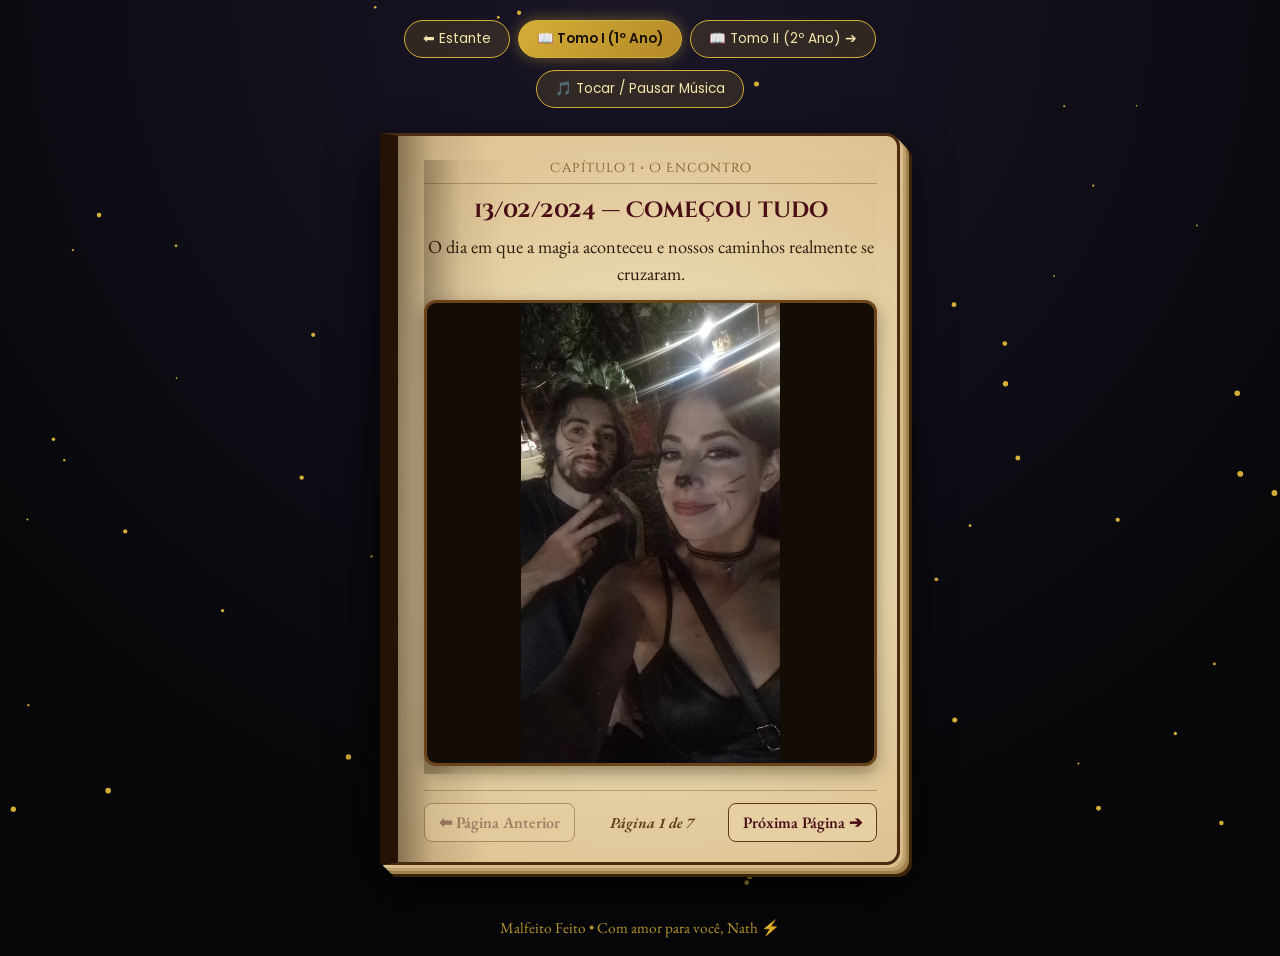
==== commit 95e38680: "fix: ajusta nome do arquivo de musica" ====
--- a/ano1.html
+++ b/ano1.html
@@ -19,7 +19,7 @@
       <a href="ano2.html" class="nav-pill">📖 Tomo II (2º Ano) ➔</a>
     </nav>
     <button id="musicBtn">🎵 Tocar / Pausar Música</button>
-    <audio id="bgMusic" src="Nick Cave & The Bad Seeds - O Children (Official Audio).mp3" loop></audio>
+    <audio id="bgMusic" src="ochildren.mp3" loop></audio>
   </header>
 
   <main class="open-book-wrapper">
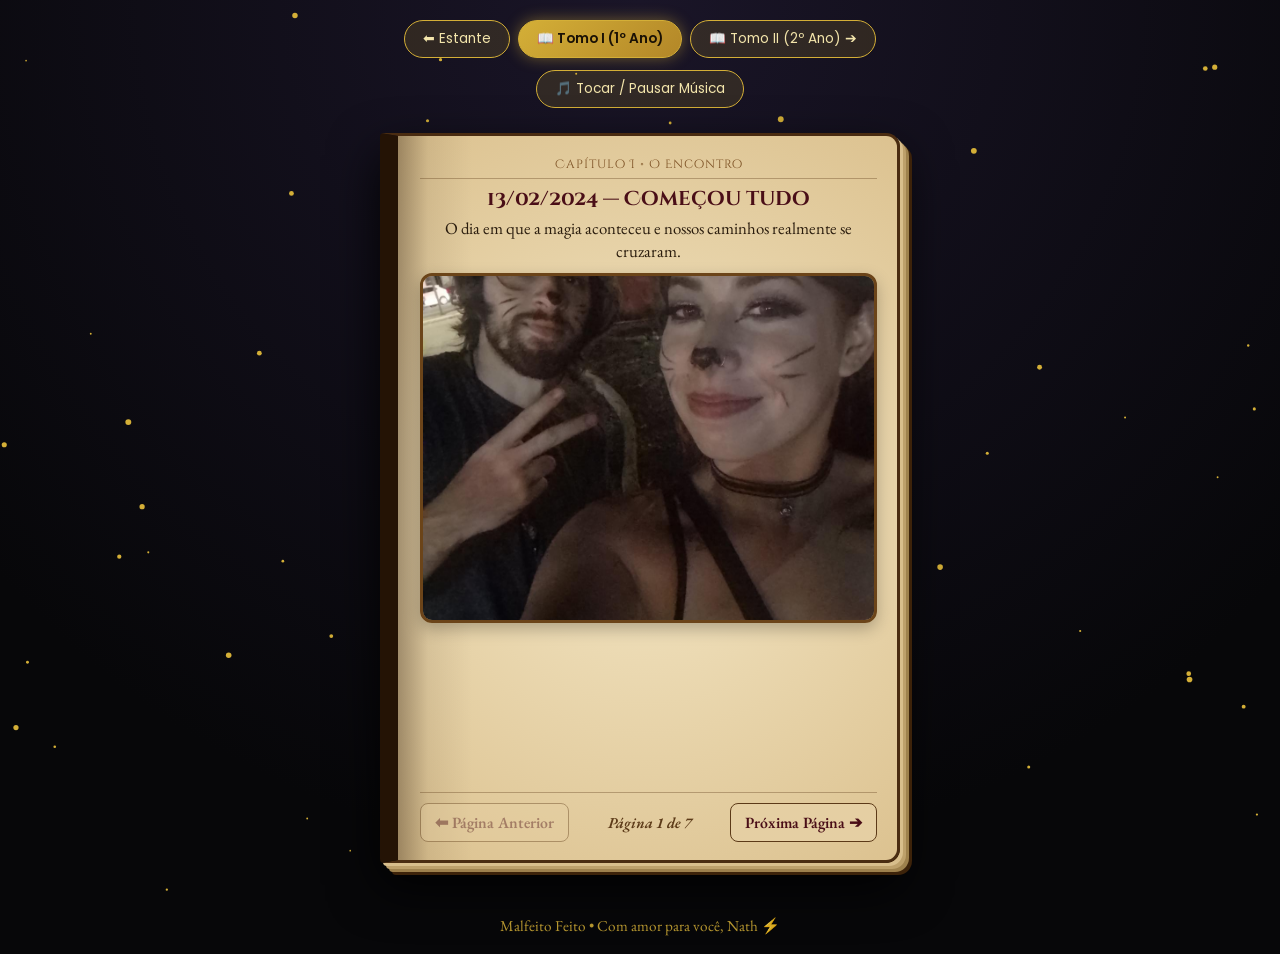
==== commit d596fe51: "limpeza nos codigos" ====
--- a/ano1.html
+++ b/ano1.html
@@ -9,7 +9,6 @@
   <link rel="icon" type="image/svg+xml" href="data:image/svg+xml,%3Csvg xmlns='http://www.w3.org/2000/svg' viewBox='0 0 100 100'%3E%3Ctext y='50%25' x='50%25' text-anchor='middle' dominant-baseline='central' font-size='80' fill='%23d4af37'%3E⚡%3C/text%3E%3C/svg%3E">
 </head>
 <body>
-
   <canvas id="particlesCanvas"></canvas>
 
   <header class="book-header">
@@ -24,48 +23,34 @@
 
   <main class="open-book-wrapper">
     <div class="parchment-book">
-
-      <!-- PÁGINA 1 -->
       <article class="book-page active">
         <div class="page-header">Capítulo I • O Encontro</div>
         <h3>13/02/2024 — Começou tudo</h3>
         <p>O dia em que a magia aconteceu e nossos caminhos realmente se cruzaram.</p>
-        <div class="single-image">
-          <img src="ano1/foto1.jpg" alt="Foto 1">
-        </div>
+        <div class="single-image"><img src="ano1/foto1.jpg" alt="Foto 1"></div>
       </article>
 
-      <!-- PÁGINA 2 -->
       <article class="book-page">
         <div class="page-header">Capítulo II • O Feitiço Recusado</div>
         <h3>30/05/2024 — Você me deu um fora</h3>
         <p>Criei coragem de um verdadeiro Grifinório pra te chamar pra sair e tomei um não seco.</p>
-        <div class="single-image">
-          <img src="ano1/foto2.jpg" alt="Foto 2">
-        </div>
+        <div class="single-image"><img src="ano1/foto2.jpg" alt="Foto 2"></div>
       </article>
 
-      <!-- PÁGINA 3 -->
       <article class="book-page">
         <div class="page-header">Capítulo III • O Reencontro</div>
         <h3>17/11/2024 — O destino decidiu nos reunir</h3>
         <p>Neste dia despertou o desejo definitivo de te querer na minha vida.</p>
-        <div class="single-image">
-          <img src="ano1/foto3.png" alt="Foto 3">
-        </div>
+        <div class="single-image"><img src="ano1/foto3.png" alt="Foto 3"></div>
       </article>
 
-      <!-- PÁGINA 4 -->
       <article class="book-page">
         <div class="page-header">Capítulo IV • Conexão</div>
         <h3>Desde então decidimos construir histórias</h3>
         <p>Passamos a dormir juntos mesmo longe, conectados todas as noites.</p>
-        <div class="single-image">
-          <img src="ano1/foto4.png" alt="Foto 4">
-        </div>
+        <div class="single-image"><img src="ano1/foto4.png" alt="Foto 4"></div>
       </article>
 
-      <!-- PÁGINA 5 -->
       <article class="book-page">
         <div class="page-header">Capítulo V • Parceria de Treino</div>
         <h3>Entramos juntos no foco de treinar</h3>
@@ -81,7 +66,6 @@
         </div>
       </article>
 
-      <!-- PÁGINA 6 -->
       <article class="book-page">
         <div class="page-header">Capítulo VI • Nossas Jornadas</div>
         <h3>Saímos e viajamos para diversos lugares</h3>
@@ -102,7 +86,6 @@
         </div>
       </article>
 
-      <!-- PÁGINA 7 -->
       <article class="book-page">
         <div class="page-header">Capítulo VII • O Voto Perpétuo</div>
         <h3>07/09/2025 — Oficializamos nosso relacionamento</h3>
@@ -121,13 +104,11 @@
         </div>
       </article>
 
-      <!-- CONTROLES DE VIRAR PÁGINA -->
       <div class="book-controls">
         <button id="prevPageBtn" class="page-turn-btn">⬅ Página Anterior</button>
         <span id="pageIndicator" class="page-number">Página 1 de 7</span>
         <button id="nextPageBtn" class="page-turn-btn">Próxima Página ➔</button>
       </div>
-
     </div>
   </main>
 
--- a/style.css
+++ b/style.css
@@ -1,4 +1,4 @@
-/* ================= 1. PALETA MUNDO BRUXO ================= */
+/* ================= 1. PALETA & BASE ================= */
 :root {
   --gold: #d4af37;
   --gold-light: #f3e5ab;
@@ -13,504 +13,173 @@
 *, *::before, *::after { box-sizing: border-box; }
 
 html, body {
-  width: 100%;
-  margin: 0;
-  padding: 0;
-  overflow-x: hidden;
+  width: 100%; margin: 0; padding: 0; overflow-x: hidden;
   background: radial-gradient(circle at top, #1a1528 0%, #070709 75%);
-  color: var(--gold-light);
-  font-family: 'EB Garamond', serif;
+  color: var(--gold-light); font-family: 'EB Garamond', serif;
 }
 
 main, header, footer { position: relative; z-index: 1; text-align: center; }
 .hidden { display: none !important; }
-
-#particlesCanvas {
-  position: fixed;
-  inset: 0;
-  width: 100vw;
-  height: 100vh;
-  pointer-events: none;
-  z-index: 0;
-}
+#particlesCanvas { position: fixed; inset: 0; width: 100vw; height: 100vh; pointer-events: none; z-index: 0; }
 
 /* ================= 2. PORTAL & CRONÔMETRO ================= */
 .portal-body { min-height: 100vh; display: flex; align-items: center; justify-content: center; }
-.portal-container { width: 92%; max-width: 940px; margin: 30px auto; padding: 15px; }
-
+.portal-container { width: 94%; max-width: 940px; margin: 30px auto; padding: 15px; }
 .magic-quote { font-style: italic; color: #a89970; font-size: 1.05rem; margin-bottom: 5px; }
 
 .portal-title {
-  font-family: 'Cinzel Decorative', cursive;
-  font-size: clamp(2.6rem, 7vw, 4.2rem);
-  color: var(--gold);
-  margin: 0;
-  text-shadow: 0 0 25px rgba(212, 175, 55, 0.55);
+  font-family: 'Cinzel Decorative', cursive; font-size: clamp(2.6rem, 7vw, 4.2rem);
+  color: var(--gold); margin: 0; text-shadow: 0 0 25px rgba(212, 175, 55, 0.55);
 }
-
 .portal-subtitle { font-size: 1.15rem; color: var(--gold-light); margin: 8px 0 22px; letter-spacing: 1px; }
 
 .counter-box, .login-box {
-  background: rgba(20, 15, 25, 0.8);
-  border: 1px solid var(--border-gold);
-  border-radius: 16px;
-  padding: 16px 20px;
-  max-width: 440px;
-  margin: 18px auto;
+  background: rgba(20, 15, 25, 0.8); border: 1px solid var(--border-gold); border-radius: 16px;
+  padding: 16px 20px; max-width: 440px; margin: 18px auto;
   box-shadow: 0 0 25px rgba(0, 0, 0, 0.7), inset 0 0 12px rgba(212, 175, 55, 0.12);
 }
-
-.counter-box p {
-  font-family: 'Poppins', sans-serif;
-  font-size: 0.8rem;
-  letter-spacing: 2px;
-  color: var(--gold);
-  margin: 0 0 10px;
-}
+.counter-box p { font-family: 'Poppins', sans-serif; font-size: 0.8rem; letter-spacing: 2px; color: var(--gold); margin: 0 0 10px; }
 
 #timerDisplay { display: flex; justify-content: center; gap: 10px; flex-wrap: wrap; font-family: 'Poppins', sans-serif; }
-#timerDisplay span {
-  background: rgba(212, 175, 55, 0.12);
-  border: 1px solid var(--border-gold);
-  padding: 6px 12px;
-  border-radius: 8px;
-  font-size: 0.9rem;
-}
+#timerDisplay span { background: rgba(212, 175, 55, 0.12); border: 1px solid var(--border-gold); padding: 6px 12px; border-radius: 8px; font-size: 0.9rem; }
 #timerDisplay strong { color: var(--gold); font-size: 1.1rem; }
 
 .login-box input {
-  width: 100%; max-width: 200px; padding: 10px; margin: 10px 0;
-  border-radius: 8px; border: 1px solid var(--gold); background: #09080d;
-  color: var(--gold); font-size: 1.2rem; text-align: center; letter-spacing: 4px;
+  width: 100%; max-width: 200px; padding: 10px; margin: 10px 0; border-radius: 8px;
+  border: 1px solid var(--gold); background: #09080d; color: var(--gold);
+  font-size: 1.2rem; text-align: center; letter-spacing: 4px;
 }
-
 .error-msg { display: none; color: #ff8080; margin-top: 8px; font-size: 0.95rem; }
 
-/* ================= 3. ESTANTE DE LIVROS 3D (3 LIVROS) ================= */
-.portal-container { width: 94%; max-width: 940px; margin: 30px auto; padding: 15px; }
-
-.bookshelf {
-  display: grid;
-  grid-template-columns: repeat(auto-fit, minmax(250px, 1fr));
-  gap: 24px;
-  margin-top: 32px;
-  perspective: 1000px;
-}
+/* ================= 3. ESTANTE DE LIVROS 3D ================= */
+.bookshelf { display: grid; grid-template-columns: repeat(auto-fit, minmax(250px, 1fr)); gap: 24px; margin-top: 32px; perspective: 1000px; }
 
 .magic-book {
-  position: relative;
-  display: flex;
-  text-decoration: none;
-  color: var(--gold-light);
-  border-radius: 6px 16px 16px 6px;
-  background: linear-gradient(145deg, #3b0d14 0%, #1d060a 100%);
-  border: 2px solid var(--gold);
-  box-shadow: -8px 12px 28px rgba(0, 0, 0, 0.85), inset 0 0 20px rgba(212, 175, 55, 0.2);
-  transition: transform 0.4s ease, box-shadow 0.4s ease;
-  overflow: hidden;
-  cursor: pointer;
+  position: relative; display: flex; text-decoration: none; color: var(--gold-light);
+  border-radius: 6px 16px 16px 6px; background: linear-gradient(145deg, #3b0d14 0%, #1d060a 100%);
+  border: 2px solid var(--gold); box-shadow: -8px 12px 28px rgba(0, 0, 0, 0.85), inset 0 0 20px rgba(212, 175, 55, 0.2);
+  transition: transform 0.4s ease, box-shadow 0.4s ease; overflow: hidden; cursor: pointer;
 }
+.magic-book.book-two { background: linear-gradient(145deg, #162447 0%, #0b1124 100%); }
+.magic-book.book-three { background: linear-gradient(145deg, #0f291e 0%, #07140e 100%); border-style: dashed; opacity: 0.92; }
+.magic-book:hover { transform: translateY(-8px) rotateY(-8deg); box-shadow: -14px 18px 35px rgba(212, 175, 55, 0.3); }
 
-.magic-book.book-two {
-  background: linear-gradient(145deg, #162447 0%, #0b1124 100%);
-}
+.book-spine { width: 22px; background: linear-gradient(90deg, rgba(0,0,0,0.6), rgba(212,175,55,0.25), rgba(0,0,0,0.5)); border-right: 2px solid var(--gold); flex-shrink: 0; }
+.book-cover { padding: 24px 18px; display: flex; flex-direction: column; justify-content: space-between; text-align: center; width: 100%; }
 
-.magic-book.book-three {
-  background: linear-gradient(145deg, #0f291e 0%, #07140e 100%);
-  border-style: dashed;
-  opacity: 0.92;
-}
-
-.magic-book:hover {
-  transform: translateY(-8px) rotateY(-8deg);
-  box-shadow: -14px 18px 35px rgba(212, 175, 55, 0.3);
-}
-
-.book-spine {
-  width: 22px;
-  background: linear-gradient(90deg, rgba(0,0,0,0.6), rgba(212,175,55,0.25), rgba(0,0,0,0.5));
-  border-right: 2px solid var(--gold);
-  flex-shrink: 0;
-}
-
-.book-cover {
-  padding: 24px 18px;
-  display: flex;
-  flex-direction: column;
-  justify-content: space-between;
-  text-align: center;
-  width: 100%;
-}
-
-.book-year {
-  font-family: 'Poppins', sans-serif;
-  font-size: 0.72rem;
-  padding: 4px 12px;
-  border: 1px solid var(--gold);
-  border-radius: 20px;
-  align-self: center;
-  color: var(--gold);
-}
+.book-year { font-family: 'Poppins', sans-serif; font-size: 0.72rem; padding: 4px 12px; border: 1px solid var(--gold); border-radius: 20px; align-self: center; color: var(--gold); }
 .book-year.new { background: var(--gold); color: #1a0f07; font-weight: 600; }
 .book-year.building { background: rgba(212, 175, 55, 0.15); color: #a8e6cf; border-color: #a8e6cf; }
 
 .book-emblem { font-size: 2.5rem; margin: 12px 0 4px; }
-
-.book-cover h2 {
-  font-family: 'Cinzel Decorative', cursive;
-  color: var(--gold);
-  font-size: 1.4rem;
-  margin: 6px 0;
-}
+.book-cover h2 { font-family: 'Cinzel Decorative', cursive; color: var(--gold); font-size: 1.4rem; margin: 6px 0; }
 .book-cover h2 small { font-size: 0.9rem; display: block; color: var(--gold-light); margin-top: 4px; }
 .book-cover p { font-size: 1.02rem; line-height: 1.45; color: #e2d9c5; margin: 10px 0 18px; }
 
-.book-open-btn {
-  display: inline-block; padding: 8px 16px; border-radius: 20px;
-  background: rgba(212, 175, 55, 0.18); border: 1px solid var(--gold);
-  color: var(--gold); font-weight: 600; font-size: 0.9rem;
-}
-.book-open-btn.locked {
-  border-color: rgba(212, 175, 55, 0.5);
-  color: #cbb882;
-  background: rgba(0, 0, 0, 0.35);
-}
+.book-open-btn { display: inline-block; padding: 8px 16px; border-radius: 20px; background: rgba(212, 175, 55, 0.18); border: 1px solid var(--gold); color: var(--gold); font-weight: 600; font-size: 0.9rem; }
+.book-open-btn.locked { border-color: rgba(212, 175, 55, 0.5); color: #cbb882; background: rgba(0, 0, 0, 0.35); }
 
-/* ================= 4. LIVRO FÍSICO ABERTO E FOLHA VIRANDO REALISTA ================= */
+/* ================= 4. LIVRO ABERTO E VIRADA DE PÁGINA 3D ================= */
 .book-header { padding: 20px 15px 10px; }
 .chapter-nav { display: flex; justify-content: center; gap: 8px; flex-wrap: wrap; margin-bottom: 12px; }
 
 .nav-pill, #musicBtn, .portal-btn.primary, .letter-btn {
-  font-family: 'Poppins', sans-serif;
-  padding: 8px 18px;
-  border-radius: 25px;
-  text-decoration: none;
-  font-size: 0.85rem;
-  border: 1px solid var(--gold);
-  background: rgba(212, 175, 55, 0.14);
-  color: var(--gold-light);
-  cursor: pointer;
-  transition: 0.3s;
+  font-family: 'Poppins', sans-serif; padding: 8px 18px; border-radius: 25px; text-decoration: none;
+  font-size: 0.85rem; border: 1px solid var(--gold); background: rgba(212, 175, 55, 0.14);
+  color: var(--gold-light); cursor: pointer; transition: 0.3s;
 }
 .nav-pill.highlight, .nav-pill:hover, #musicBtn:hover, .portal-btn.primary, .letter-btn {
-  background: linear-gradient(135deg, var(--gold), #b38728);
-  color: #1a1105;
-  font-weight: 600;
-  box-shadow: 0 0 15px rgba(212, 175, 55, 0.45);
+  background: linear-gradient(135deg, var(--gold), #b38728); color: #1a1105; font-weight: 600; box-shadow: 0 0 15px rgba(212, 175, 55, 0.45);
 }
 
-.open-book-wrapper {
-  width: 92%;
-  max-width: 520px;
-  margin: 15px auto 35px;
-  perspective: 900px; /* Perspectiva curta para a folha saltar em 3D na direção da tela */
-}
+.open-book-wrapper { width: 92%; max-width: 520px; margin: 15px auto 35px; perspective: 900px; }
 
 .parchment-book {
-  background:
-    linear-gradient(90deg, rgba(35, 18, 5, 0.45) 0%, rgba(35, 18, 5, 0.12) 7%, transparent 18%),
-    radial-gradient(circle, var(--parchment) 0%, var(--parchment-dark) 100%);
-  color: var(--ink);
-  border-radius: 4px 14px 14px 4px;
-  border: 3px solid #4a2c11;
-  border-left: 18px solid #241305; /* Lombada de couro esquerda */
-  /* Efeito de várias folhas empilhadas na direita e embaixo */
-  box-shadow:
-    3px 3px 0 #d8be8c,
-    6px 6px 0 #bda06b,
-    9px 9px 0 #9e814d,
-    12px 12px 0 #3d230a,
-    0 22px 50px rgba(0, 0, 0, 0.9);
-  padding: 24px 20px 20px 26px;
-  min-height: 680px;
-  display: flex;
-  flex-direction: column;
-  justify-content: space-between;
-  position: relative;
-  transform-style: preserve-3d;
+  background: linear-gradient(90deg, rgba(35, 18, 5, 0.35) 0%, rgba(35, 18, 5, 0.08) 6%, transparent 15%), radial-gradient(circle, var(--parchment) 0%, var(--parchment-dark) 100%);
+  color: var(--ink); border-radius: 4px 14px 14px 4px; border: 3px solid #4a2c11; border-left: 18px solid #241305;
+  box-shadow: 3px 3px 0 #d8be8c, 6px 6px 0 #bda06b, 9px 9px 0 #9e814d, 12px 12px 0 #3d230a, 0 22px 50px rgba(0, 0, 0, 0.9);
+  padding: 20px 20px 18px 22px; height: 730px; display: flex; flex-direction: column; justify-content: space-between; position: relative; transform-style: preserve-3d;
 }
+.parchment-book::before {
+  content: ""; position: absolute; inset: 0; border-radius: 0 12px 12px 0;
+  background: linear-gradient(90deg, rgba(0,0,0,0.65) 0%, rgba(0,0,0,0.25) 60%, transparent 100%);
+  opacity: 0; pointer-events: none; z-index: 3; transition: opacity 0.4s ease;
+}
+.parchment-book.casting-shadow::before { animation: shadowSweep 1.6s ease-in-out forwards; }
 
-/* Sombra projetada na página de baixo enquanto a folha de cima levanta */
-.parchment-book::before {
-  content: "";
-  position: absolute;
-  inset: 0;
-  border-radius: 0 12px 12px 0;
-  background: linear-gradient(90deg, rgba(0,0,0,0.65) 0%, rgba(0,0,0,0.25) 60%, transparent 100%);
-  opacity: 0;
-  pointer-events: none;
-  z-index: 3;
-  transition: opacity 0.4s ease;
+.book-page { display: none; background: transparent; transform-origin: left center; transform-style: preserve-3d; border-radius: 0 10px 10px 0; }
+.book-page.active { display: block; position: relative; z-index: 2; flex: 1; }
+
+.book-page::before {
+  content: ""; position: absolute; inset: 0; border-radius: 0 10px 10px 0; opacity: 0; pointer-events: none; z-index: 6;
+  background: linear-gradient(90deg, rgba(0,0,0,0.35) 0%, rgba(255,250,230,0.35) 30%, rgba(0,0,0,0.25) 75%, rgba(0,0,0,0.5) 100%);
 }
-
-.parchment-book.casting-shadow::before {
-  animation: shadowSweep 1.6s ease-in-out forwards;
-}
-
-@keyframes shadowSweep {
-  0%   { opacity: 0.1; }
-  45%  { opacity: 0.75; }
-  100% { opacity: 0; }
-}
-
-.book-page {
-  display: none;
-  background:
-    linear-gradient(90deg, rgba(35, 18, 5, 0.38) 0%, rgba(35, 18, 5, 0.08) 8%, transparent 18%),
-    radial-gradient(circle, var(--parchment) 0%, var(--parchment-dark) 100%);
-  transform-origin: left center;
-  transform-style: preserve-3d;
-  border-radius: 0 10px 10px 0;
-}
-
-.book-page.active {
-  display: block;
-  position: relative;
-  z-index: 2;
-}
-
-/* Luz e sombra cilíndrica simulando a curvatura do papel ao dobrar */
-.book-page::before {
-  content: "";
-  position: absolute;
-  inset: -10px;
-  background: linear-gradient(90deg,
-    rgba(0,0,0,0.35) 0%,
-    rgba(255,250,230,0.35) 30%,
-    rgba(0,0,0,0.25) 75%,
-    rgba(0,0,0,0.5) 100%);
-  opacity: 0;
-  pointer-events: none;
-  z-index: 6;
-  border-radius: 0 10px 10px 0;
-}
-
-/* Verso da folha de pergaminho (aparece quando a folha passa de 90 graus) */
 .book-page::after {
-  content: "";
-  position: absolute;
-  inset: -12px;
-  background:
-    linear-gradient(270deg, rgba(35, 18, 5, 0.5) 0%, transparent 25%),
-    radial-gradient(circle, #e8d3a7 0%, #c9ab74 100%);
-  border-left: 2px solid #8c6d3b;
-  border-radius: 10px 0 0 10px;
-  opacity: 0;
-  pointer-events: none;
-  z-index: 7;
+  content: ""; position: absolute; inset: 0; border-left: 2px solid #8c6d3b; border-radius: 10px 0 0 10px; opacity: 0; pointer-events: none; z-index: 7;
+  background: linear-gradient(270deg, rgba(35, 18, 5, 0.5) 0%, transparent 25%), radial-gradient(circle, #e8d3a7 0%, #c9ab74 100%);
   box-shadow: inset 15px 0 30px rgba(0,0,0,0.35);
 }
 
-/* Animação de AVANÇAR página (Folha levanta da direita e dobra até a esquerda) */
-.book-page.turning-next {
-  display: block;
-  position: absolute;
-  inset: 24px 20px 75px 26px;
-  z-index: 10;
-  animation: realisticTurnNext 1.6s cubic-bezier(0.42, 0, 0.22, 1) forwards;
+.book-page.turning-next, .book-page.turning-prev {
+  display: block; position: absolute; inset: 0 0 68px 0; padding: 20px 20px 0 22px; z-index: 10;
+  background: linear-gradient(90deg, rgba(35, 18, 5, 0.35) 0%, rgba(35, 18, 5, 0.08) 6%, transparent 15%), radial-gradient(circle, var(--parchment) 0%, var(--parchment-dark) 100%);
 }
-.book-page.turning-next::before {
-  animation: paperBendShade 1.6s ease-in-out forwards;
+.book-page.turning-next { animation: realisticTurnNext 1.6s cubic-bezier(0.42, 0, 0.22, 1) forwards; }
+.book-page.turning-prev { animation: realisticTurnPrev 1.6s cubic-bezier(0.42, 0, 0.22, 1) forwards; }
+.book-page.turning-next::before, .book-page.turning-prev::before { animation: paperBendShade 1.6s ease-in-out forwards; }
+.book-page.turning-next::after { animation: showBackOfPageNext 1.6s steps(1) forwards; }
+.book-page.turning-prev::after { animation: showBackOfPagePrev 1.6s steps(1) forwards; }
+
+@keyframes shadowSweep { 0% { opacity: 0.1; } 45% { opacity: 0.75; } 100% { opacity: 0; } }
+@keyframes paperBendShade { 0%, 100% { opacity: 0; } 45% { opacity: 1; } }
+@keyframes showBackOfPageNext { 0%, 49.9% { opacity: 0; } 50%, 100% { opacity: 1; } }
+@keyframes showBackOfPagePrev { 0%, 49.9% { opacity: 1; } 50%, 100% { opacity: 0; } }
+@keyframes realisticTurnNext {
+  0% { transform: rotateY(0deg) skewY(0deg); box-shadow: -2px 0 8px rgba(0,0,0,0.2); }
+  35% { transform: rotateY(-65deg) skewY(5deg); box-shadow: -25px 15px 35px rgba(0,0,0,0.55); }
+  50% { transform: rotateY(-90deg) skewY(6deg); }
+  80% { transform: rotateY(-145deg) skewY(3deg); opacity: 1; }
+  100% { transform: rotateY(-175deg) skewY(0deg); opacity: 0; }
 }
-.book-page.turning-next::after {
-  animation: showBackOfPageNext 1.6s steps(1) forwards;
+@keyframes realisticTurnPrev {
+  0% { transform: rotateY(-175deg) skewY(0deg); opacity: 0; }
+  20% { transform: rotateY(-140deg) skewY(-3deg); opacity: 1; }
+  50% { transform: rotateY(-90deg) skewY(-6deg); }
+  65% { transform: rotateY(-55deg) skewY(-4deg); box-shadow: -25px 15px 35px rgba(0,0,0,0.55); }
+  100% { transform: rotateY(0deg) skewY(0deg); box-shadow: 0 0 0 rgba(0,0,0,0); }
 }
 
-/* Animação de VOLTAR página (Folha vem da esquerda e desdobra até a direita) */
-.book-page.turning-prev {
-  display: block;
-  position: absolute;
-  inset: 24px 20px 75px 26px;
-  z-index: 10;
-  animation: realisticTurnPrev 1.6s cubic-bezier(0.42, 0, 0.22, 1) forwards;
+.page-header { font-family: 'Cinzel Decorative', cursive; font-size: 0.78rem; color: #7a4e21; border-bottom: 1px solid rgba(92, 58, 24, 0.35); padding-bottom: 5px; margin-bottom: 8px; letter-spacing: 1px; }
+.book-page h3 { font-family: 'Cinzel Decorative', cursive; color: var(--burgundy); font-size: 1.22rem; line-height: 1.25; margin: 6px 0; }
+.book-page p { font-size: 1.05rem; line-height: 1.35; color: var(--ink); margin: 0 0 10px; }
+
+/* ================= 5. MOLDURA DE FOTOS, CONTROLES & MODAL ================= */
+.single-image, .carousel {
+  width: 100%; height: 350px; margin: 6px auto; padding: 0; border-radius: 12px; border: 3px solid #6b4419;
+  box-shadow: inset 0 0 20px rgba(60, 35, 10, 0.35), 0 6px 16px rgba(0, 0, 0, 0.25);
+  overflow: hidden; position: relative; background: radial-gradient(circle, #ead7b0 0%, #cfb27c 100%);
+  display: flex; align-items: center; justify-content: center;
 }
-.book-page.turning-prev::before {
-  animation: paperBendShade 1.6s ease-in-out forwards;
-}
-.book-page.turning-prev::after {
-  animation: showBackOfPagePrev 1.6s steps(1) forwards;
-}
-
-@keyframes realisticTurnNext {
-  0% {
-    transform: rotateY(0deg) skewY(0deg);
-    box-shadow: -2px 0 8px rgba(0, 0, 0, 0.2);
-  }
-  35% {
-    transform: rotateY(-65deg) skewY(5deg); /* A ponta da folha sobe na direção do leitor */
-    box-shadow: -25px 15px 35px rgba(0, 0, 0, 0.55);
-  }
-  50% {
-    transform: rotateY(-90deg) skewY(6deg);
-  }
-  80% {
-    transform: rotateY(-145deg) skewY(3deg);
-    opacity: 1;
-  }
-  100% {
-    transform: rotateY(-175deg) skewY(0deg);
-    opacity: 0;
-  }
-}
-
-@keyframes realisticTurnPrev {
-  0% {
-    transform: rotateY(-175deg) skewY(0deg);
-    opacity: 0;
-  }
-  20% {
-    transform: rotateY(-140deg) skewY(-3deg);
-    opacity: 1;
-  }
-  50% {
-    transform: rotateY(-90deg) skewY(-6deg);
-  }
-  65% {
-    transform: rotateY(-55deg) skewY(-4deg);
-    box-shadow: -25px 15px 35px rgba(0, 0, 0, 0.55);
-  }
-  100% {
-    transform: rotateY(0deg) skewY(0deg);
-    box-shadow: 0 0 0 rgba(0, 0, 0, 0);
-  }
-}
-
-@keyframes paperBendShade {
-  0%, 100% { opacity: 0; }
-  45% { opacity: 1; }
-}
-
-/* Troca invisível para o verso do papel exatamente aos 90 graus (50% do giro) */
-@keyframes showBackOfPageNext {
-  0%, 49.9% { opacity: 0; }
-  50%, 100% { opacity: 1; }
-}
-
-@keyframes showBackOfPagePrev {
-  0%, 49.9% { opacity: 1; }
-  50%, 100% { opacity: 0; }
-}
-
-.page-header {
-  font-family: 'Cinzel Decorative', cursive;
-  font-size: 0.8rem;
-  color: #7a4e21;
-  border-bottom: 1px solid rgba(92, 58, 24, 0.35);
-  padding-bottom: 6px;
-  margin-bottom: 12px;
-  letter-spacing: 1px;
-}
-
-.book-page h3 {
-  font-family: 'Cinzel Decorative', cursive;
-  color: var(--burgundy);
-  font-size: 1.35rem;
-  margin: 8px 0;
-}
-
-.book-page p {
-  font-size: 1.15rem;
-  line-height: 1.45;
-  color: var(--ink);
-  margin: 0 0 14px;
-}
-
-/* ================= 5. FOTOS E CARROSSEL DENTRO DO LIVRO ================= */
-.single-image, .carousel {
-  width: 100%;
-  margin: 8px auto;
-  padding: 0;
-  border-radius: 12px;
-  border: 3px solid #6b4419;
-  box-shadow: 0 6px 18px rgba(0, 0, 0, 0.35);
-  overflow: hidden;
-  position: relative;
-  background: #140d06;
-}
-
-/* Fotos únicas (como o print da conversa) se ajustam sem cortar nada */
-.single-image img {
-  width: 100%;
-  height: auto;
-  max-height: 460px;
-  object-fit: contain;
-  display: block;
-  margin: 0 auto;
-}
-
-/* Carrossel mantém o tamanho padrão e mostra a foto inteira sem dar zoom */
-.carousel-track {
-  display: flex;
-  width: 100%;
-  transition: transform 0.6s ease;
-}
-
-.carousel img {
-  flex: 0 0 100%;
-  min-width: 100%;
-  width: 100%;
-  height: 440px;
-  object-fit: contain;
-  display: block;
-}
+.carousel-track { display: flex; width: 100%; height: 100%; transition: transform 0.6s ease; }
+.single-image img, .carousel img { width: 100%; height: 350px; object-fit: cover; display: block; }
+.carousel img { flex: 0 0 100%; min-width: 100%; }
 
 .carousel-btn {
-  position: absolute;
-  top: 50%;
-  transform: translateY(-50%);
-  background: rgba(20, 13, 6, 0.75);
-  border: 1px solid var(--gold);
-  width: 38px;
-  height: 38px;
-  border-radius: 50%;
-  color: var(--gold);
-  font-size: 1.1rem;
-  cursor: pointer;
-  z-index: 2;
+  position: absolute; top: 50%; transform: translateY(-50%); background: rgba(20, 13, 6, 0.75);
+  border: 1px solid var(--gold); width: 38px; height: 38px; border-radius: 50%; color: var(--gold); font-size: 1.1rem; cursor: pointer; z-index: 2;
 }
-
 .prev { left: 10px; }
 .next { right: 10px; }
 
-/* ================= 6. CONTROLES DE PÁGINA & MODAL ================= */
-.book-controls {
-  display: flex;
-  justify-content: space-between;
-  align-items: center;
-  margin-top: 16px;
-  padding-top: 12px;
-  border-top: 1px solid rgba(92, 58, 24, 0.35);
-}
-
-.page-turn-btn {
-  font-family: 'EB Garamond', serif;
-  font-weight: 600;
-  font-size: 1rem;
-  padding: 8px 14px;
-  border-radius: 8px;
-  border: 1px solid #5c3a18;
-  background: #e5cfa3;
-  color: var(--burgundy);
-  cursor: pointer;
-  transition: 0.25s;
-}
+.book-controls { display: flex; justify-content: space-between; align-items: center; margin-top: auto; padding-top: 10px; border-top: 1px solid rgba(92, 58, 24, 0.35); flex-shrink: 0; position: relative; z-index: 4; }
+.page-turn-btn { font-family: 'EB Garamond', serif; font-weight: 600; font-size: 0.98rem; padding: 8px 14px; border-radius: 8px; border: 1px solid #5c3a18; background: #e5cfa3; color: var(--burgundy); cursor: pointer; transition: 0.25s; }
 .page-turn-btn:hover:not(:disabled) { background: var(--burgundy); color: var(--gold-light); }
 .page-turn-btn:disabled { opacity: 0.4; cursor: default; }
-
 .page-number { font-style: italic; font-size: 0.95rem; color: #5c3a18; font-weight: 600; }
 
-.modal-overlay {
-  position: fixed; inset: 0; background: rgba(0, 0, 0, 0.85);
-  display: none; justify-content: center; align-items: center; z-index: 10000; padding: 20px;
-}
+.modal-overlay { position: fixed; inset: 0; background: rgba(0, 0, 0, 0.85); display: none; justify-content: center; align-items: center; z-index: 10000; padding: 20px; }
 .modal-overlay.open { display: flex; }
-.modal-card {
-  background: var(--parchment); color: var(--ink);
-  border: 3px solid var(--gold); border-radius: 14px;
-  max-width: 460px; width: 100%; padding: 26px 22px; text-align: left;
-  box-shadow: 0 0 35px rgba(212, 175, 55, 0.4);
-}
+.modal-card { background: var(--parchment); color: var(--ink); border: 3px solid var(--gold); border-radius: 14px; max-width: 460px; width: 100%; padding: 26px 22px; text-align: left; box-shadow: 0 0 35px rgba(212, 175, 55, 0.4); }
 .modal-card h3 { font-family: 'Cinzel Decorative', cursive; color: var(--burgundy); margin-top: 0; }
 .modal-card p { font-size: 1.15rem; line-height: 1.5; }
-
 footer { padding: 18px; font-size: 0.95rem; color: var(--gold); opacity: 0.85; }
